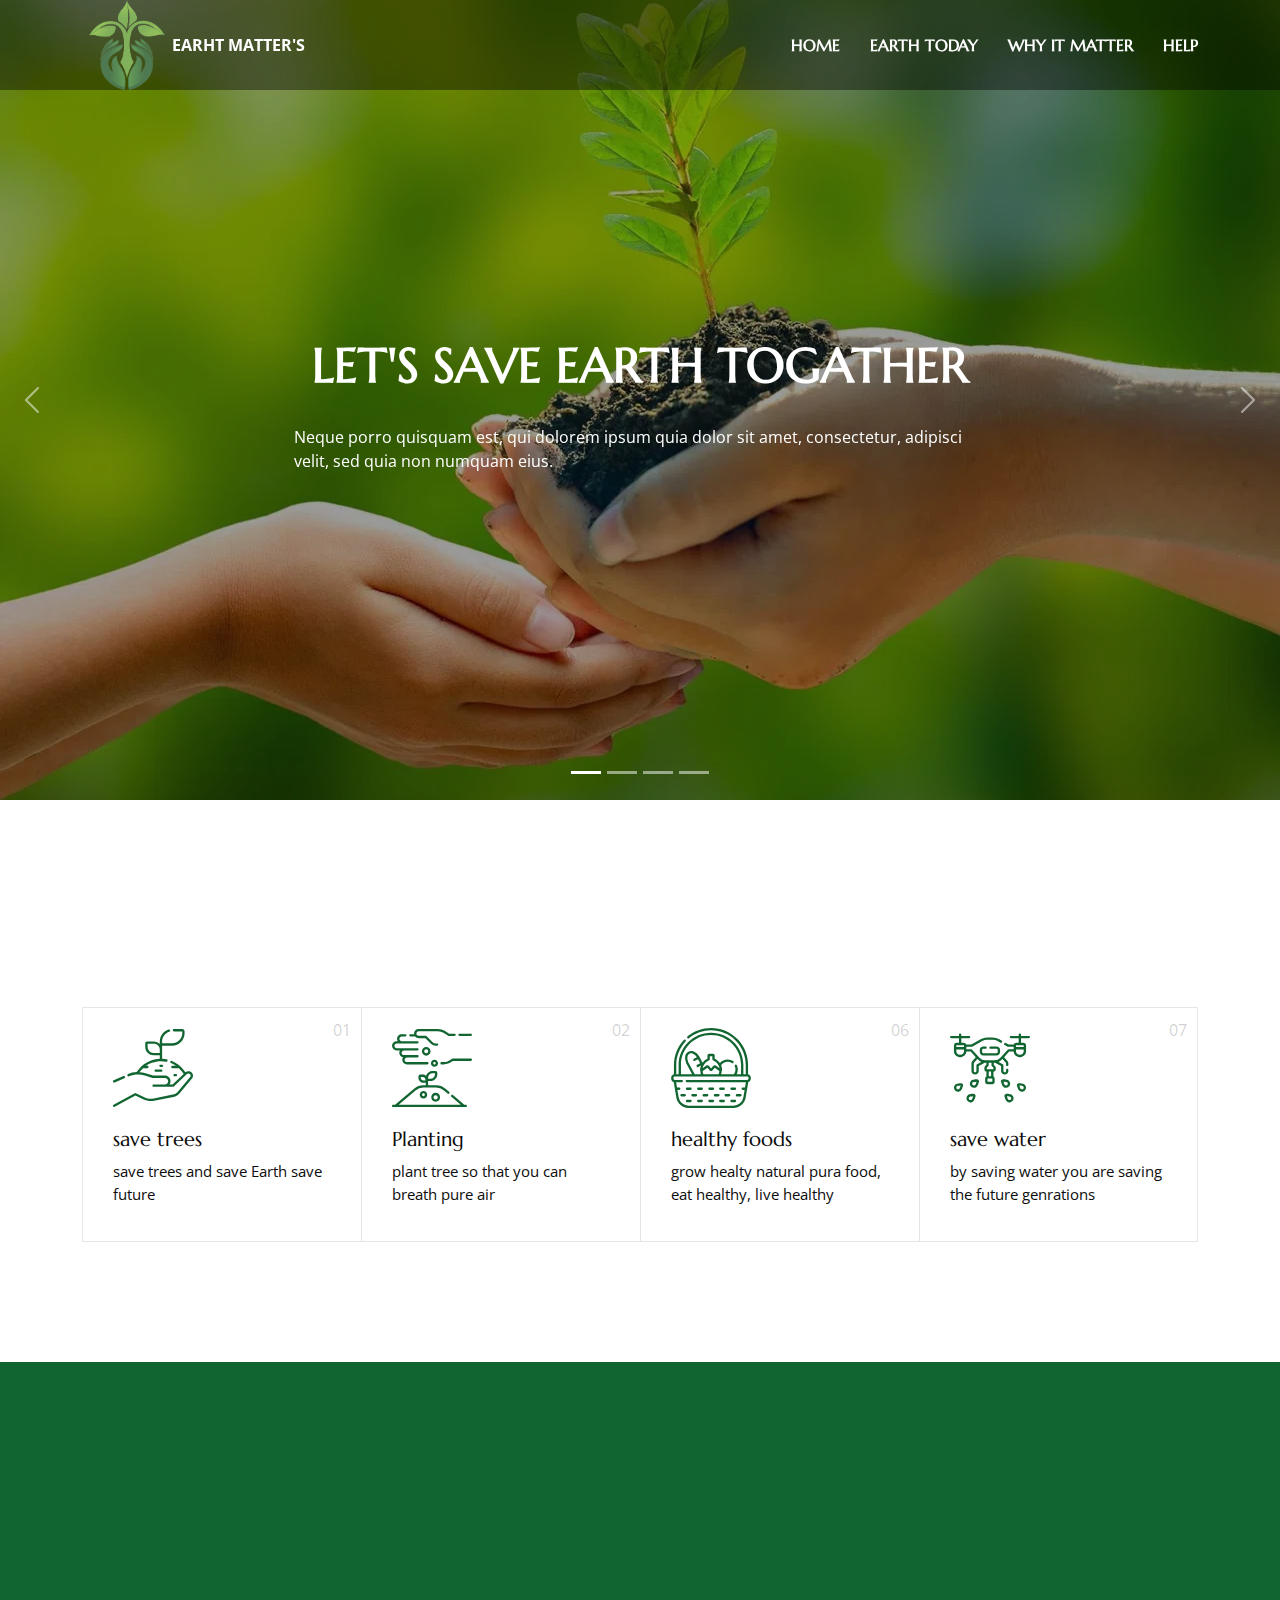
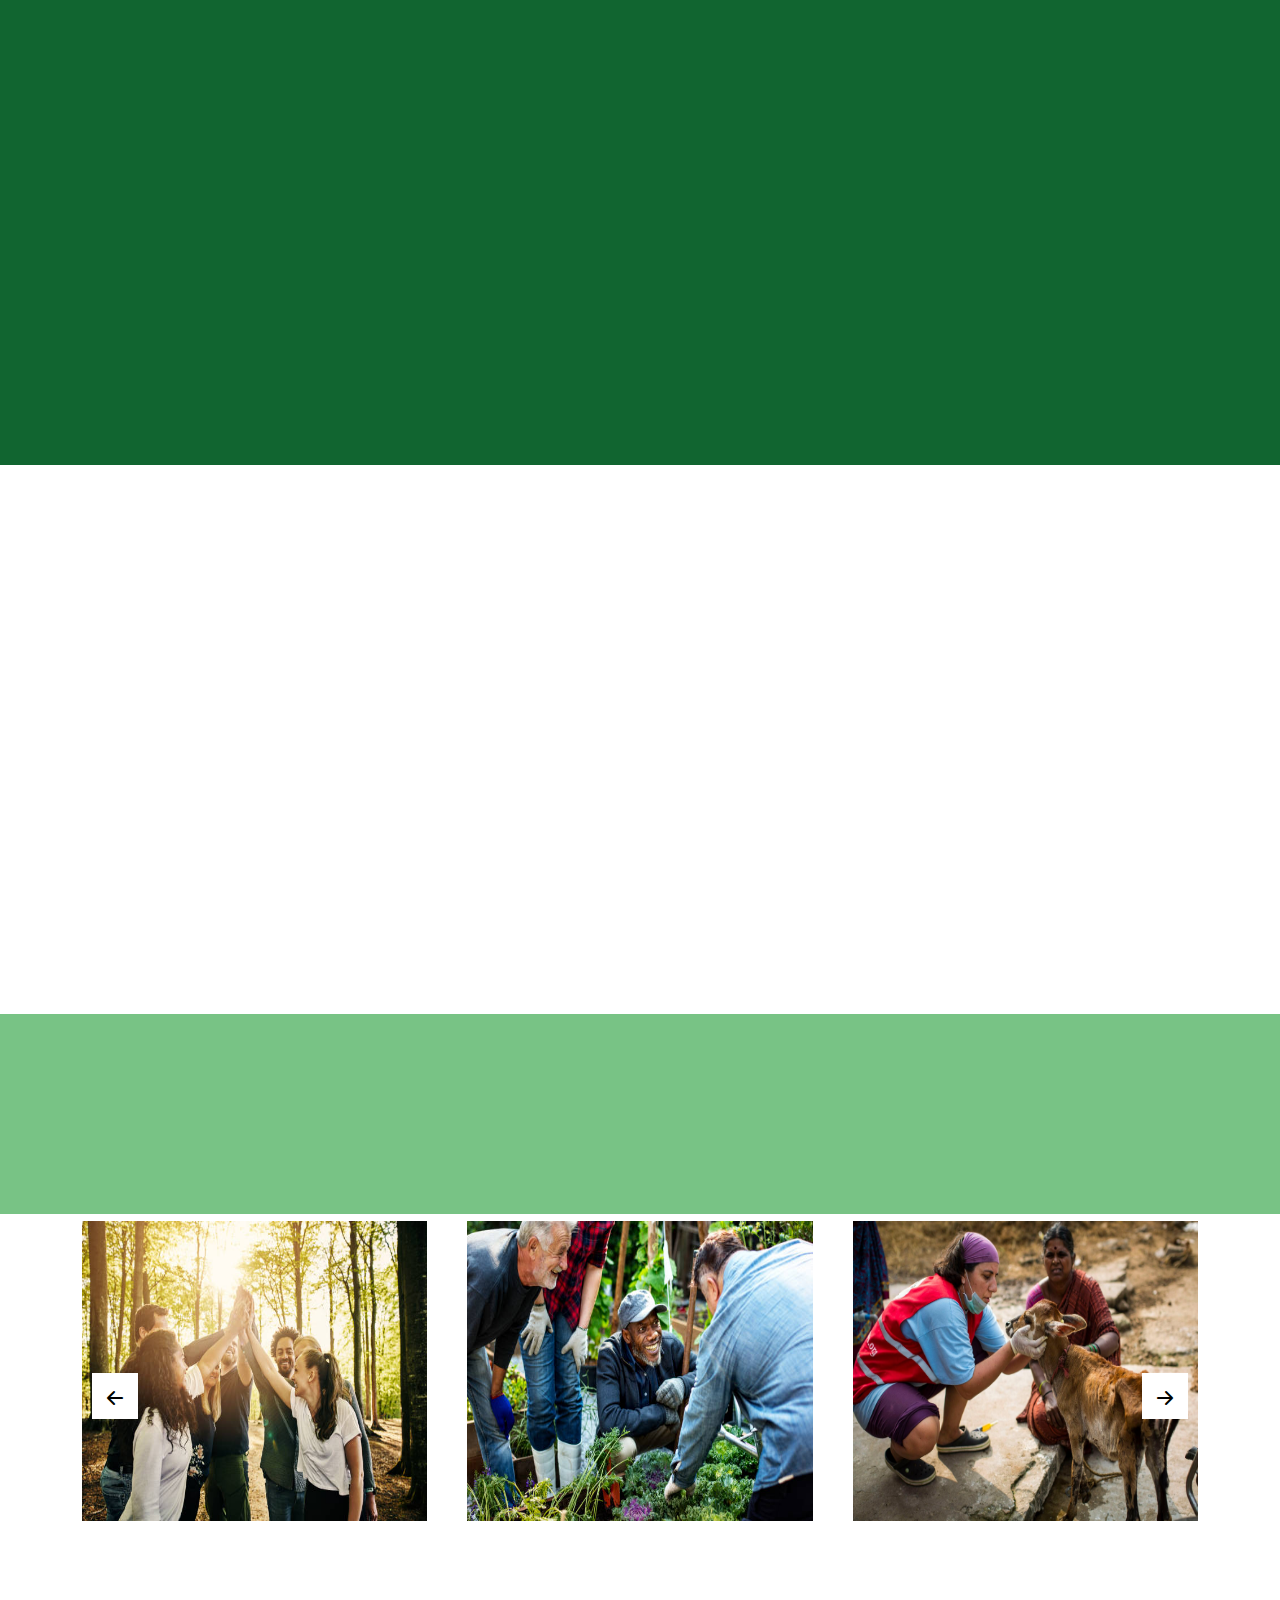
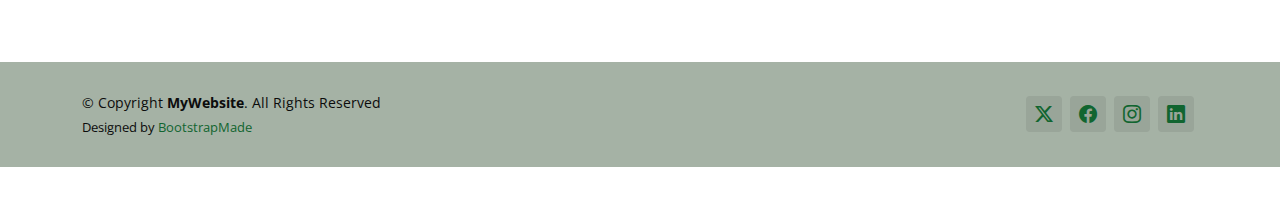
==== index.html @ b59b109d "master-project" ====
<!DOCTYPE html>
<html lang="en">

<head>
  <meta charset="utf-8">
  <meta content="width=device-width, initial-scale=1.0" name="viewport">
  <title>Index - time to travel</title>
  <meta name="description" content="">
  <meta name="keywords" content="">

  <!-- Favicons -->
  <link href="assets/img/favicon.png" rel="icon">
  <link href="assets/img/apple-touch-icon.png" rel="apple-touch-icon">

  <!-- Fonts -->
  <link href="https://fonts.googleapis.com" rel="preconnect">
  <link href="https://fonts.gstatic.com" rel="preconnect" crossorigin>
  <link href="https://fonts.googleapis.com/css2?family=Open+Sans:ital,wght@0,300;0,400;0,500;0,600;0,700;0,800;1,300;1,400;1,500;1,600;1,700;1,800&family=Marcellus:wght@400&display=swap" rel="stylesheet">

  <!-- Vendor CSS Files -->
  <link href="assets/vendor/bootstrap/css/bootstrap.min.css" rel="stylesheet">
  <link href="assets/vendor/bootstrap-icons/bootstrap-icons.css" rel="stylesheet">
  <link href="assets/vendor/aos/aos.css" rel="stylesheet">
  <link href="assets/vendor/swiper/swiper-bundle.min.css" rel="stylesheet">
  <link href="assets/vendor/glightbox/css/glightbox.min.css" rel="stylesheet">

  <!-- Main CSS File -->
  <link href="assets/css/main.css" rel="stylesheet">

  <!-- =======================================================
  * Template Name: AgriCulture
  * Template URL: https://bootstrapmade.com/agriculture-bootstrap-website-template/
  * Updated: Aug 07 2024 with Bootstrap v5.3.3
  * Author: BootstrapMade.com
  * License: https://bootstrapmade.com/license/
  ======================================================== -->
</head>

<body class="index-page">

  <header id="header" class="header d-flex align-items-center position-absolute">
    <div class="container-fluid container-xl position-relative d-flex align-items-center justify-content-between">
    
   
      <a href="index.html" class="logo d-flex align-items-center">
        <!-- Uncomment the line below if you also wish to use an image logo -->
        <img src="./assets/img/pngegg (3).png" alt="TIME T0 TRAVEL">
        <strong class="text-white "> EARHT MATTER'S</strong>
        <!-- <h1 class="sitename">AgriCulture</h1>  -->
      </a>

      <nav id="navmenu" class="navmenu">
        <ul >
          <li><a href="index.html" class="active"><b>HOME</b></a></li>
          <li><a href="about.html"><b>EARTH TODAY</b></a></li>
          <li><a href="services.html"><b>WHY IT MATTER</b></a></li>
          <li><a href="contact.html"><b>HELP</b></a></li>
        </ul>
        <i class="mobile-nav-toggle d-xl-none bi bi-list"></i>
      </nav>

    </div>
  </header>

  <main class="main">


    <!-- Hero Section -->
    <section id="hero" class="hero section dark-background">

      <div id="hero-carousel" class="carousel slide carousel-fade" data-bs-ride="carousel" data-bs-interval="5000">

        <div class="carousel-item active" style="background-image: url(./assets/img/work.jpg); background-size: cover; background-position: center;">
          <div class="carousel-container">
            <h2>FUTURE IS IN YOUR HANDS</h2>
            <p>Lorem ipsum dolor sit amet, consectetur adipiscing elit, sed do eiusmod tempor incididunt ut labore et dolore magna aliqua.</p>
          </div>
        </div><!-- End Carousel Item -->
        <div class="carousel-item active" style="background-image: url(./assets/img/solar.png); background-size: cover; background-position: center;">
          <div class="carousel-container">
            <h2>HELP US SAVE THIS PLANT </h2>
            <p>Nam libero tempore, cum soluta nobis est eligendi optio cumque nihil impedit quo minus id quod maxime placeat facere possimus.</p>
          </div>
        </div><!-- End Carousel Item -->

        <div class="carousel-item active" style="background-image: url(./assets/img/trr.jpg); background-size: cover; background-position: center;">
          <div class="carousel-container">
            <h2>EARTH GIVES US SO MUCH IT'STIME TO GIVE SOME BACK </h2>
            <p>Beatae vitae dicta sunt explicabo. Nemo enim ipsam voluptatem quia voluptas sit aspernatur aut odit aut fugit.</p>
          </div>
        </div><!-- End Carousel Item -->

        <div class="carousel-item active" style="background-image: url(./assets/img/kid.webp); background-size: cover; background-position: center;">
          <div class="carousel-container">
            <h2>LET'S SAVE EARTH TOGATHER </h2>
            <p>Neque porro quisquam est, qui dolorem ipsum quia dolor sit amet, consectetur, adipisci velit, sed quia non numquam eius.</p>
          </div>
        </div><!-- End Carousel Item -->



        <a class="carousel-control-prev" href="#hero-carousel" role="button" data-bs-slide="prev">
          <span class="carousel-control-prev-icon bi bi-chevron-left" aria-hidden="true"></span>
        </a>

        <a class="carousel-control-next" href="#hero-carousel" role="button" data-bs-slide="next">
          <span class="carousel-control-next-icon bi bi-chevron-right" aria-hidden="true"></span>
        </a>

        <ol class="carousel-indicators"></ol>

      </div>

    </section><!-- /Hero Section -->

    <!-- Services Section -->
    <section id="services" class="services section">

      <!-- Section Title -->
      <div class="container section-title" data-aos="fade-up">
        <h2>Goal's</h2>
        <p>plan' for future </p>
      </div><!-- End Section Title -->
      <div class="content">
        <div class="container">
          <div class="row g-0">
            <div class="col-lg-3 col-md-6">
              <div class="service-item">
                <span class="number">01</span>
                <div class="service-item-icon">
                  <svg xmlns="http://www.w3.org/2000/svg" version="1.1" xmlns:xlink="http://www.w3.org/1999/xlink" width="80" height="80" x="0" y="0" viewBox="0 0 509.435 509.435" style="enable-background: new 0 0 512 512" xml:space="preserve" class="">
                    <g>
                      <path d="M7.506 347.639c.994 0 2.005-.199 2.976-.619l62.037-26.857a7.5 7.5 0 0 0 3.903-9.862 7.5 7.5 0 0 0-9.862-3.903L4.523 333.255a7.501 7.501 0 0 0 2.983 14.384zM500.883 283.197c-10.953-10.952-28.175-11.423-39.689-1.267l-10.034-13.307c-19.783-26.239-46.1-46.623-76.103-58.948a7.5 7.5 0 0 0-5.699 13.875c11.136 4.575 21.708 10.382 31.567 17.249h-22.621c-4.143 0-7.5 3.358-7.5 7.5s3.357 7.5 7.5 7.5h41.188a169.382 169.382 0 0 1 19.691 21.855l11.048 14.652-71.171 67.597h-19.48a35.772 35.772 0 0 0 6.775-20.976c0-19.837-16.139-35.975-35.976-35.975h-75.023l-48.33-15.005a160.871 160.871 0 0 0-37.992-6.934l2.533-3.359a169.852 169.852 0 0 1 19.67-21.855h27.398c4.143 0 7.5-3.358 7.5-7.5s-3.357-7.5-7.5-7.5h-8.848a165.125 165.125 0 0 1 38.01-19.73c28.992-10.532 60.376-12.89 90.754-6.821a7.498 7.498 0 0 0 8.824-5.885 7.5 7.5 0 0 0-5.885-8.824 184.517 184.517 0 0 0-28.616-3.4v-83.727h64.189c43.49 0 78.872-35.382 78.872-78.872V22.488c0-8.712-7.088-15.801-15.801-15.801h-51.729c-4.143 0-7.5 3.358-7.5 7.5s3.357 7.5 7.5 7.5h51.729c.441 0 .801.359.801.801v11.051c0 35.219-28.653 63.872-63.872 63.872h-64.189V85.559c0-28.082 18.793-53.262 45.701-61.234a7.5 7.5 0 1 0-4.261-14.382c-15.972 4.732-30.338 14.681-40.451 28.015-10.46 13.79-15.988 30.25-15.988 47.601v16.416c-9.59-9.839-22.97-15.965-37.762-15.965h-43.432c-6.193 0-11.232 5.039-11.232 11.232v23.629c0 29.093 23.669 52.762 52.763 52.762h39.663v22.475a183.375 183.375 0 0 0-55.199 10.86c-32.974 11.978-61.705 33.297-83.085 61.653l-9.313 12.351a161.07 161.07 0 0 0-54.289 12.692 7.5 7.5 0 0 0-3.949 9.844 7.498 7.498 0 0 0 9.844 3.949c31.858-13.616 67.62-15.458 100.696-5.188l49.416 15.343c.72.224 1.47.337 2.224.337h76.161c11.566 0 20.976 9.409 20.976 20.975s-9.409 20.976-20.976 20.976h-71.803c-4.143 0-7.5 3.358-7.5 7.5s3.357 7.5 7.5 7.5h123.477a7.5 7.5 0 0 0 5.165-2.062l83.48-79.289c5.56-5.279 14.158-5.167 19.577.252a13.957 13.957 0 0 1 .853 18.9l-80.942 97.046a37.161 37.161 0 0 1-21.112 12.581L259.57 448.474c-20.377 4.113-41.89 1.365-60.575-7.739l-53.332-25.982a7.507 7.507 0 0 0-6.884.162L3.903 488.665a7.5 7.5 0 0 0 7.197 13.161l131.475-71.888 49.849 24.285c21.631 10.538 46.53 13.72 70.114 8.957l129.506-26.146a52.209 52.209 0 0 0 29.663-17.677l80.942-97.046c9.682-11.61 8.923-28.426-1.766-39.114zM258.212 158.634c-20.822 0-37.763-16.94-37.763-37.762V101.01h39.664c20.822 0 37.762 16.94 37.762 37.762v19.861h-39.663z" fill="currentColor" opacity="1" data-original="currentColor"></path>
                      <path d="M319.171 240.778a7.5 7.5 0 0 0-7.5-7.5h-9.43c-4.143 0-7.5 3.358-7.5 7.5s3.357 7.5 7.5 7.5h9.43a7.5 7.5 0 0 0 7.5-7.5zM272.068 264.08c-4.143 0-7.5 3.358-7.5 7.5s3.357 7.5 7.5 7.5h34.888c4.143 0 7.5-3.358 7.5-7.5s-3.357-7.5-7.5-7.5zM400.305 307.996c4.143 0 7.5-3.358 7.5-7.5s-3.357-7.5-7.5-7.5h-8.172c-4.143 0-7.5 3.358-7.5 7.5s3.357 7.5 7.5 7.5z" fill="currentColor" opacity="1" data-original="currentColor"></path>
                    </g>
                  </svg>
                </div>
                <div class="service-item-content">
                  <h3 class="service-heading">save trees</h3>
                  <p>
                
                    save trees and save Earth
                    save  future 
                  </p>
                </div>
              </div>
            </div>
            <div class="col-lg-3 col-md-6">
              <div class="service-item">
                <span class="number">02</span>
                <div class="service-item-icon">
                  <svg xmlns="http://www.w3.org/2000/svg" version="1.1" xmlns:xlink="http://www.w3.org/1999/xlink" width="80" height="80" x="0" y="0" viewBox="0 0 514.314 514.314" style="enable-background: new 0 0 512 512" xml:space="preserve" class="">
                    <g>
                      <path d="M434.176 51.297h72.639c4.143 0 7.5-3.358 7.5-7.5s-3.357-7.5-7.5-7.5h-72.639c-4.143 0-7.5 3.358-7.5 7.5s3.357 7.5 7.5 7.5zM117.994 54.791h30.852c5.47 6.605 13.729 10.82 22.955 10.82h42.865l35.886 35.886c8.246 8.246 19.209 12.787 30.869 12.787h8.32c4.143 0 7.5-3.358 7.5-7.5s-3.357-7.5-7.5-7.5h-8.32c-7.654 0-14.85-2.981-20.262-8.393l-38.083-38.083a7.5 7.5 0 0 0-5.304-2.197H171.8c-8.159 0-14.797-6.638-14.797-14.797s6.638-14.797 14.797-14.797h123.757a66.756 66.756 0 0 1 35.416 10.157l30.374 18.983a7.497 7.497 0 0 0 3.975 1.14h36.891c4.143 0 7.5-3.358 7.5-7.5s-3.357-7.5-7.5-7.5h-34.739l-28.551-17.843a81.742 81.742 0 0 0-43.365-12.437H171.801c-16.43 0-29.797 13.367-29.797 29.798 0 1.349.099 2.675.273 3.977h-24.283a7.5 7.5 0 1 0 0 14.999zM30.38 144.476h20.344a29.724 29.724 0 0 0-4.003 14.921c0 14.399 10.225 26.453 23.795 29.288a29.746 29.746 0 0 0-4.371 15.555c0 16.499 13.423 29.921 29.921 29.921h131.637a7.5 7.5 0 0 0 7.498-7.688 7.5 7.5 0 0 0-8.307-7.311H96.065c-8.228 0-14.921-6.694-14.921-14.921s6.693-14.921 14.921-14.921H163.9c4.143 0 7.5-3.358 7.5-7.5s-3.357-7.5-7.5-7.5H76.643c-8.228 0-14.922-6.694-14.922-14.921s6.694-14.921 14.922-14.921H163.9c4.143 0 7.5-3.358 7.5-7.5s-3.357-7.5-7.5-7.5H30.38c-8.228 0-14.921-6.694-14.921-14.921s6.693-14.921 14.921-14.921H163.9c4.143 0 7.5-3.358 7.5-7.5s-3.357-7.5-7.5-7.5H62.547c-8.228 0-14.921-6.694-14.921-14.921s6.693-14.921 14.921-14.921h23.485c4.143 0 7.5-3.358 7.5-7.5s-3.357-7.5-7.5-7.5H62.547c-16.498 0-29.921 13.423-29.921 29.921a29.719 29.719 0 0 0 4.003 14.921H30.38C13.882 84.636.459 98.059.459 114.557s13.423 29.919 29.921 29.919zM506.814 196.74H389.248a7.497 7.497 0 0 0-4.629 1.599l-5.613 4.403c-13.495 10.588-30.375 16.42-47.529 16.42h-12.272a7.5 7.5 0 0 0-8.309 7.5 7.5 7.5 0 0 0 7.5 7.5h13.081c20.496 0 40.664-6.967 56.788-19.618l3.574-2.804h114.976a7.5 7.5 0 1 0-.001-15z" fill="currentColor" opacity="1" data-original="currentColor" class=""></path>
                      <path d="M192.215 150.164c0 15.372 12.506 27.878 27.878 27.878s27.879-12.506 27.879-27.878-12.507-27.878-27.879-27.878-27.878 12.506-27.878 27.878zm40.757 0c0 7.101-5.777 12.878-12.879 12.878-7.101 0-12.878-5.777-12.878-12.878s5.777-12.878 12.878-12.878c7.101-.001 12.879 5.777 12.879 12.878zM273.049 203.771c-12.599 0-22.848 10.25-22.848 22.848s10.249 22.847 22.848 22.847 22.848-10.249 22.848-22.847-10.25-22.848-22.848-22.848zm0 30.695c-4.327 0-7.848-3.52-7.848-7.847s3.521-7.848 7.848-7.848 7.848 3.521 7.848 7.848-3.521 7.847-7.848 7.847zM474.178 493.298h-9.202l-73.199-62.323c-3.155-2.686-7.888-2.305-10.573.849s-2.305 7.887.849 10.572l59.785 50.902H43.105l108.164-92.092a77.855 77.855 0 0 1 50.423-18.558h81.558a77.851 77.851 0 0 1 50.423 18.558l24.029 20.458a7.498 7.498 0 0 0 10.573-.849 7.5 7.5 0 0 0-.849-10.572l-24.029-20.458a92.867 92.867 0 0 0-60.147-22.137h-51.158v-26.806h15.44c24.205 0 43.896-19.692 43.896-43.897v-8.808c0-6.785-5.52-12.305-12.305-12.305h-18.135c-19.99 0-36.891 13.437-42.174 31.749-5.716-4.945-13.156-7.947-21.29-7.947h-15.061c-6.942 0-12.591 5.648-12.591 12.592v7.399c0 17.97 14.619 32.589 32.589 32.589h14.629v15.433h-15.399a92.867 92.867 0 0 0-60.147 22.137L19.967 493.298H7.5c-4.143 0-7.5 3.358-7.5 7.5s3.357 7.5 7.5 7.5h466.678a7.5 7.5 0 0 0 0-15zM232.092 319.73c0-15.934 12.963-28.897 28.897-28.897h15.439v6.112c0 15.934-12.963 28.897-28.896 28.897h-15.44zm-16.978 17.485h-12.651c-9.698 0-17.589-7.89-17.589-17.589v-4.991h12.651c9.698 0 17.589 7.89 17.589 17.589z" fill="currentColor" opacity="1" data-original="currentColor" class=""></path>
                      <path d="M178.358 429.065c0 13.218 10.754 23.972 23.972 23.972s23.972-10.753 23.972-23.972-10.754-23.972-23.972-23.972-23.972 10.753-23.972 23.972zm32.944 0c0 4.947-4.024 8.972-8.972 8.972s-8.972-4.025-8.972-8.972 4.024-8.972 8.972-8.972 8.972 4.024 8.972 8.972zM252.23 445.536c0 15.706 12.777 28.484 28.483 28.484s28.484-12.778 28.484-28.484-12.778-28.484-28.484-28.484-28.483 12.778-28.483 28.484zm41.968 0c0 7.435-6.049 13.484-13.484 13.484s-13.483-6.049-13.483-13.484 6.049-13.484 13.483-13.484c7.435 0 13.484 6.049 13.484 13.484z" fill="currentColor" opacity="1" data-original="currentColor" class=""></path>
                    </g>
                  </svg>
                </div>
                <div class="service-item-content">
                  <h3 class="service-heading">Planting</h3>
                  <p>
                    plant tree so that you  can breath pure air 
                  
                  </p>
                </div>
              </div>
            </div>
            
            

       
            <div class="col-lg-3 col-md-6">
              <div class="service-item">
                <span class="number">06</span>
                <div class="service-item-icon">
                  <svg xmlns="http://www.w3.org/2000/svg" version="1.1" xmlns:xlink="http://www.w3.org/1999/xlink" width="80" height="80" x="0" y="0" viewBox="0 0 511.67 511.67" style="enable-background: new 0 0 512 512" xml:space="preserve" class="">
                    <g>
                      <path d="M492.96 296.401v-59.276c0-63.338-24.665-122.886-69.452-167.673C378.721 24.666 319.174 0 255.835 0c-54.517 0-107.757 18.967-149.914 53.407a7.5 7.5 0 1 0 9.491 11.616C154.896 32.765 204.767 15 255.835 15c59.332 0 115.112 23.105 157.066 65.059 41.953 41.954 65.059 97.734 65.059 157.066v58.7h-15v-58.7C462.96 122.916 370.044 30 255.835 30S48.71 122.916 48.71 237.125v58.7h-15v-58.7c0-56.142 21.01-109.737 59.158-150.913a7.502 7.502 0 0 0-11.004-10.195C41.139 119.975 18.71 177.19 18.71 237.125v59.276c-10.029 2.3-17.535 11.291-17.535 22.008v5.81c0 10.194 6.791 18.828 16.085 21.627l16.782 99.17c6.535 38.622 39.71 66.654 78.882 66.654h285.822c39.172 0 72.347-28.032 78.882-66.654l16.782-99.17c9.294-2.798 16.085-11.432 16.085-21.627v-5.81c0-10.717-7.506-19.708-17.535-22.008zM63.71 237.125C63.71 131.187 149.896 45 255.835 45S447.96 131.187 447.96 237.125v58.7h-27.888a64.77 64.77 0 0 0 7.259-29.747c0-9.561-2.046-18.787-6.081-27.423a7.5 7.5 0 0 0-13.59 6.35c3.1 6.633 4.671 13.723 4.671 21.073a49.851 49.851 0 0 1-9.875 29.747h-82.073a68.421 68.421 0 0 0 3.912-22.766l-.003-.369a10.737 10.737 0 0 0 2.441-7.707l-.074-.952a81.022 81.022 0 0 0-6.053-25.058c9.161-14.126 24.883-22.763 41.856-22.763a49.676 49.676 0 0 1 26.83 7.844 7.5 7.5 0 0 0 8.086-12.634 64.65 64.65 0 0 0-34.916-10.21c-19.407 0-37.547 8.686-49.744 23.261a81.08 81.08 0 0 0-25.89-24.171l-7.325-4.298v-19.86c0-6.111-4.972-11.083-11.083-11.083h-24.17c-6.111 0-11.083 4.972-11.083 11.083v19.86l-7.325 4.298a81.067 81.067 0 0 0-24.083 21.633l-21.606-40.574a68.923 68.923 0 0 0-37.588-32.526 39.21 39.21 0 0 0-31.641 2.285 39.215 39.215 0 0 0-19.556 24.977 68.922 68.922 0 0 0 6.006 49.343l37.481 70.388H63.71zm88.14 58.7-41.235-77.438a53.95 53.95 0 0 1-4.701-38.625c1.687-6.691 5.971-12.162 12.061-15.405 6.091-3.244 13.022-3.745 19.516-1.409a53.936 53.936 0 0 1 28.384 23.614L146.29 196.99a7.5 7.5 0 0 0 7.051 13.241l19.627-10.451 13.619 25.575-19.627 10.451a7.5 7.5 0 0 0 7.051 13.241l17.809-9.483a81.015 81.015 0 0 0-5.807 24.466l-.074.961a10.774 10.774 0 0 0 1.468 6.319c-.018.6-.03 1.185-.03 1.752a68.427 68.427 0 0 0 3.914 22.766H151.85zm116.357-89.059 11.029 6.472a66.163 66.163 0 0 1 31.323 43.794l-23.74-16.479a13.027 13.027 0 0 0-17.511 2.36l-12.974 15.524-12.974-15.525c-2.59-3.099-6.283-4.719-10.029-4.719-2.584 0-5.193.771-7.481 2.359l-23.74 16.478a66.163 66.163 0 0 1 31.323-43.794l11.029-6.472a7.5 7.5 0 0 0 3.704-6.469v-20.238h16.336v20.238a7.504 7.504 0 0 0 3.705 6.471zm-60.729 89.059a53.472 53.472 0 0 1-5.062-20.774c.171-.105.342-.21.509-.326l30.046-20.854 15.047 18.007c2.065 2.471 5.097 3.888 8.317 3.888s6.252-1.417 8.317-3.888v-.001l15.047-18.006 29.574 20.527a53.458 53.458 0 0 1-5.081 21.428h-96.714zm288.017 28.394c0 4.182-3.402 7.584-7.584 7.584H101.084c-4.143 0-7.5 3.358-7.5 7.5s3.357 7.5 7.5 7.5h377.952l-5.751 33.987h-14.299c-4.143 0-7.5 3.358-7.5 7.5s3.357 7.5 7.5 7.5h11.76l-7.907 46.723a64.83 64.83 0 0 1-64.093 54.157H112.924a64.83 64.83 0 0 1-64.093-54.157l-7.907-46.723h11.76c4.143 0 7.5-3.358 7.5-7.5s-3.357-7.5-7.5-7.5H38.386l-5.751-33.987h36.487c4.143 0 7.5-3.358 7.5-7.5s-3.357-7.5-7.5-7.5H23.759c-4.182 0-7.584-3.402-7.584-7.584v-5.81c0-4.182 3.402-7.584 7.584-7.584h464.152c4.182 0 7.584 3.402 7.584 7.584z" fill="currentColor" opacity="1" data-original="currentColor"></path>
                      <path d="M246.338 395.79h21.993c4.143 0 7.5-3.358 7.5-7.5s-3.357-7.5-7.5-7.5h-21.993c-4.143 0-7.5 3.358-7.5 7.5s3.357 7.5 7.5 7.5zM174.455 395.79h21.994c4.143 0 7.5-3.358 7.5-7.5s-3.357-7.5-7.5-7.5h-21.994c-4.143 0-7.5 3.358-7.5 7.5s3.357 7.5 7.5 7.5zM102.573 395.79h21.994c4.143 0 7.5-3.358 7.5-7.5s-3.357-7.5-7.5-7.5h-21.994a7.5 7.5 0 0 0 0 15zM315.221 395.79h21.994c4.143 0 7.5-3.358 7.5-7.5s-3.357-7.5-7.5-7.5h-21.994c-4.143 0-7.5 3.358-7.5 7.5s3.357 7.5 7.5 7.5zM387.103 395.79h21.994c4.143 0 7.5-3.358 7.5-7.5s-3.357-7.5-7.5-7.5h-21.994c-4.143 0-7.5 3.358-7.5 7.5s3.357 7.5 7.5 7.5zM246.338 474.186h21.993c4.143 0 7.5-3.358 7.5-7.5s-3.357-7.5-7.5-7.5h-21.993c-4.143 0-7.5 3.358-7.5 7.5s3.357 7.5 7.5 7.5zM174.455 474.186h21.994c4.143 0 7.5-3.358 7.5-7.5s-3.357-7.5-7.5-7.5h-21.994c-4.143 0-7.5 3.358-7.5 7.5s3.357 7.5 7.5 7.5zM102.573 474.186h21.994c4.143 0 7.5-3.358 7.5-7.5s-3.357-7.5-7.5-7.5h-21.994a7.5 7.5 0 0 0 0 15zM337.215 459.186h-21.994c-4.143 0-7.5 3.358-7.5 7.5s3.357 7.5 7.5 7.5h21.994a7.5 7.5 0 0 0 0-15zM387.103 474.186h21.994c4.143 0 7.5-3.358 7.5-7.5s-3.357-7.5-7.5-7.5h-21.994c-4.143 0-7.5 3.358-7.5 7.5s3.357 7.5 7.5 7.5zM273.606 430.229a7.5 7.5 0 0 0 7.5 7.5H303.1c4.143 0 7.5-3.358 7.5-7.5s-3.357-7.5-7.5-7.5h-21.994a7.5 7.5 0 0 0-7.5 7.5zM201.725 430.229a7.5 7.5 0 0 0 7.5 7.5h21.994c4.143 0 7.5-3.358 7.5-7.5s-3.357-7.5-7.5-7.5h-21.994a7.5 7.5 0 0 0-7.5 7.5zM129.843 430.229a7.5 7.5 0 0 0 7.5 7.5h21.993c4.143 0 7.5-3.358 7.5-7.5s-3.357-7.5-7.5-7.5h-21.993a7.5 7.5 0 0 0-7.5 7.5zM87.454 422.729H67.46c-4.143 0-7.5 3.358-7.5 7.5s3.357 7.5 7.5 7.5h19.994c4.143 0 7.5-3.358 7.5-7.5s-3.357-7.5-7.5-7.5zM342.49 430.229a7.5 7.5 0 0 0 7.5 7.5h21.993c4.143 0 7.5-3.358 7.5-7.5s-3.357-7.5-7.5-7.5H349.99a7.5 7.5 0 0 0-7.5 7.5zM414.372 430.229a7.5 7.5 0 0 0 7.5 7.5h21.994c4.143 0 7.5-3.358 7.5-7.5s-3.357-7.5-7.5-7.5h-21.994a7.5 7.5 0 0 0-7.5 7.5z" fill="currentColor" opacity="1" data-original="currentColor"></path>
                    </g>
                  </svg>
                </div>
                <div class="service-item-content">
                  <h3 class="service-heading">healthy foods</h3>
                  <p>
                    grow healty natural pura food, 
                    eat healthy, live healthy 
                  </p>
                </div>
              </div>
            </div>
            <div class="col-lg-3 col-md-6">
              <div class="service-item">
                <span class="number">07</span>
                <div class="service-item-icon">
                  <svg xmlns="http://www.w3.org/2000/svg" version="1.1" xmlns:xlink="http://www.w3.org/1999/xlink" width="80" height="80" x="0" y="0" viewBox="0 0 512.805 512.805" style="enable-background: new 0 0 512 512" xml:space="preserve" class="">
                    <g>
                      <path d="M505.305 50.503h-50.094v-7.141c0-4.143-3.357-7.5-7.5-7.5s-7.5 3.357-7.5 7.5v7.141h-50.094c-4.143 0-7.5 3.357-7.5 7.5s3.357 7.5 7.5 7.5h50.094v29.428h-15.309c-7.223 0-13.385 4.557-15.809 10.939h-33.847l-16.98-9.451a7.5 7.5 0 0 0-7.295 13.107l18.682 10.397a7.507 7.507 0 0 0 3.647.946h34.681v15.505h-32.393a7.495 7.495 0 0 0-5.565 2.473l-47.127 52.176a49.438 49.438 0 0 1-36.627 16.273h-60.732a49.442 49.442 0 0 1-36.627-16.273l-47.127-52.176a7.5 7.5 0 0 0-5.565-2.473h-31.393V120.87h33.681a7.507 7.507 0 0 0 3.647-.946l64.468-35.883a64.829 64.829 0 0 1 31.454-8.163h35.656a64.819 64.819 0 0 1 31.454 8.164l17.778 9.896a7.5 7.5 0 0 0 7.295-13.107l-17.778-9.895a79.844 79.844 0 0 0-38.749-10.058h-35.656a79.854 79.854 0 0 0-38.749 10.057l-62.767 34.936h-32.847c-2.424-6.383-8.587-10.939-15.809-10.939H72.594V65.503h50.094c4.143 0 7.5-3.357 7.5-7.5s-3.357-7.5-7.5-7.5H72.594v-7.141c0-4.143-3.357-7.5-7.5-7.5s-7.5 3.357-7.5 7.5v7.141H7.5c-4.143 0-7.5 3.357-7.5 7.5s3.357 7.5 7.5 7.5h50.094v29.428H42.285c-9.331 0-16.922 7.591-16.922 16.922v37.917c0 20.438 16.628 37.066 37.066 37.066h5.329c19.899 0 36.18-15.765 37.025-35.461h28.101l31.968 35.393-22.399 27.123a21.63 21.63 0 0 0-4.939 13.742v47.817c0 12.898 10.494 23.393 23.394 23.393 12.898 0 23.393-10.494 23.393-23.393v-32.069l38.482-21.157c.917.04 1.834.073 2.755.073h7.432v13.542l-8.567 8.567a13.242 13.242 0 0 0-3.903 9.424v12.244c0 7.191 5.729 13.055 12.86 13.304v31.344c-4.637 2.472-7.804 7.354-7.804 12.965v21.867c0 8.097 6.588 14.685 14.686 14.685h31.326c8.098 0 14.686-6.588 14.686-14.685v-21.867c0-5.611-3.167-10.493-7.804-12.965v-31.32h1.533c7.349 0 13.327-5.979 13.327-13.327V253.83c0-3.56-1.387-6.906-3.903-9.423l-8.567-8.568v-13.542h5.432c.921 0 1.838-.034 2.755-.073l38.482 21.157v32.069c0 12.898 10.494 23.393 23.394 23.393 12.898 0 23.393-10.494 23.393-23.393v-6.886c0-4.143-3.357-7.5-7.5-7.5s-7.5 3.357-7.5 7.5v6.886c0 4.628-3.765 8.393-8.393 8.393s-8.394-3.765-8.394-8.393v-36.505a7.5 7.5 0 0 0-3.887-6.572l-27.481-15.109c8.638-3.622 16.49-9.101 22.889-16.186l2.763-3.06 20.994 25.422a6.596 6.596 0 0 1 1.507 4.191v8.97c0 4.143 3.357 7.5 7.5 7.5s7.5-3.357 7.5-7.5v-8.97c0-5.004-1.755-9.885-4.94-13.742l-22.398-27.122 31.968-35.393h29.101c.844 19.696 17.125 35.461 37.025 35.461h5.329c20.438 0 37.066-16.628 37.066-37.066v-37.917c0-9.331-7.591-16.922-16.922-16.922h-15.309V65.503h50.094c4.143 0 7.5-3.357 7.5-7.5s-3.361-7.5-7.503-7.5zm-463.02 59.428h45.617c1.06 0 1.922.862 1.922 1.922v10.341H40.363v-10.341c0-1.06.863-1.922 1.922-1.922zm25.474 61.905H62.43c-12.167 0-22.066-9.899-22.066-22.066v-12.576h49.461v12.576c-.001 12.167-9.899 22.066-22.066 22.066zm105.428 60.537a7.501 7.501 0 0 0-3.887 6.572v36.505c0 4.628-3.766 8.393-8.394 8.393s-8.393-3.765-8.393-8.393v-47.817c0-1.526.535-3.016 1.507-4.192l20.994-25.422 2.763 3.06c6.4 7.085 14.251 12.563 22.889 16.186zm98.064 112.865h-30.697v-21.237h30.697zm-7.804-36.237h-15.09v-29.6h15.09zm4.586-64.753 10.274 10.275v9.878h-42.811v-9.878l10.274-10.275a7.498 7.498 0 0 0 2.196-5.303v-16.648h17.869v16.648a7.509 7.509 0 0 0 2.198 5.303zm182.342-72.412h-5.329c-12.167 0-22.065-9.899-22.065-22.066v-12.576h49.461v12.576c-.001 12.167-9.9 22.066-22.067 22.066zm22.066-59.983v10.341H422.98v-10.341c0-1.06.862-1.922 1.922-1.922h45.617c1.06 0 1.922.862 1.922 1.922zM362.367 383.195c6.981-.812 13.229-4.296 17.591-9.808s6.317-12.393 5.504-19.374c-.812-6.982-4.296-13.229-9.808-17.592-2.043-1.617-8.26-6.537-34.74-7.778a13.377 13.377 0 0 0-11.103 5.056 13.396 13.396 0 0 0-2.37 11.969c7.289 25.484 13.507 30.406 15.551 32.023 4.694 3.716 10.382 5.685 16.279 5.685 1.027 0 2.061-.06 3.096-.181zm-19.86-39.447c15.467.902 22.253 3.181 23.839 4.436a11.245 11.245 0 0 1 4.218 7.564c.349 3.002-.491 5.961-2.367 8.331s-4.562 3.868-7.564 4.218c-3 .352-5.961-.491-8.331-2.367-1.587-1.256-5.364-7.336-9.795-22.182zM397.513 429.988c-2.044-1.617-8.263-6.54-34.74-7.778a13.416 13.416 0 0 0-11.103 5.057 13.392 13.392 0 0 0-2.37 11.967c7.289 25.486 13.507 30.407 15.551 32.024 4.695 3.716 10.382 5.685 16.279 5.685 1.026 0 2.06-.061 3.095-.181 6.982-.812 13.23-4.296 17.592-9.808s6.317-12.393 5.504-19.375c-.813-6.981-4.297-13.229-9.808-17.591zm-7.458 27.658a11.243 11.243 0 0 1-7.564 4.217 11.251 11.251 0 0 1-8.331-2.366c-1.586-1.256-5.363-7.337-9.793-22.182 15.464.9 22.251 3.18 23.838 4.436a11.245 11.245 0 0 1 4.218 7.564 11.25 11.25 0 0 1-2.368 8.331zM477.456 361.45c-2.044-1.617-8.263-6.54-34.74-7.778a13.403 13.403 0 0 0-11.103 5.057 13.392 13.392 0 0 0-2.37 11.967c7.289 25.486 13.507 30.407 15.551 32.024 4.695 3.716 10.382 5.685 16.279 5.685 1.026 0 2.06-.061 3.095-.181 6.982-.812 13.23-4.296 17.592-9.808s6.317-12.393 5.504-19.375c-.813-6.981-4.296-13.229-9.808-17.591zm-7.458 27.657c-1.876 2.37-4.562 3.867-7.564 4.217s-5.961-.492-8.331-2.366c-1.586-1.256-5.363-7.337-9.793-22.182 15.464.9 22.251 3.18 23.838 4.436a11.245 11.245 0 0 1 4.218 7.564 11.248 11.248 0 0 1-2.368 8.331zM171.891 328.644c-26.48 1.241-32.697 6.161-34.74 7.778-5.512 4.362-8.995 10.609-9.808 17.592-.813 6.981 1.142 13.862 5.504 19.374 4.361 5.512 10.609 8.995 17.591 9.808 1.036.121 2.068.181 3.096.181 5.897 0 11.585-1.969 16.279-5.685 2.044-1.617 8.262-6.539 15.551-32.023a13.396 13.396 0 0 0-2.37-11.969 13.39 13.39 0 0 0-11.103-5.056zm-11.387 37.286a11.231 11.231 0 0 1-8.331 2.367c-3.002-.35-5.688-1.848-7.564-4.218s-2.716-5.329-2.367-8.331a11.245 11.245 0 0 1 4.218-7.564c1.586-1.255 8.372-3.533 23.839-4.436-4.432 14.846-8.209 20.926-9.795 22.182zM150.032 422.21c-26.478 1.238-32.696 6.161-34.74 7.778-5.512 4.361-8.995 10.609-9.808 17.591s1.142 13.863 5.504 19.375c4.361 5.512 10.609 8.995 17.592 9.808 1.035.121 2.067.181 3.095.181 5.896-.001 11.585-1.97 16.279-5.685 2.044-1.617 8.262-6.538 15.551-32.024a13.392 13.392 0 0 0-2.37-11.967 13.385 13.385 0 0 0-11.103-5.057zm-11.386 37.286a11.253 11.253 0 0 1-8.331 2.366c-3.003-.35-5.688-1.847-7.564-4.217s-2.716-5.329-2.367-8.331a11.245 11.245 0 0 1 4.218-7.564c1.587-1.256 8.374-3.535 23.838-4.436-4.431 14.845-8.209 20.926-9.794 22.182zM70.089 353.672c-26.478 1.238-32.696 6.161-34.74 7.778-5.512 4.361-8.995 10.609-9.808 17.591s1.142 13.863 5.504 19.375c4.361 5.512 10.609 8.995 17.592 9.808 1.035.121 2.067.181 3.095.181 5.896-.001 11.585-1.97 16.279-5.685 2.044-1.617 8.262-6.538 15.551-32.024a13.392 13.392 0 0 0-2.37-11.967 13.374 13.374 0 0 0-11.103-5.057zm-11.387 37.286a11.243 11.243 0 0 1-8.331 2.366c-3.003-.35-5.688-1.847-7.564-4.217s-2.716-5.329-2.367-8.331a11.245 11.245 0 0 1 4.218-7.564c1.587-1.256 8.374-3.535 23.838-4.436-4.431 14.845-8.208 20.926-9.794 22.182z" fill="currentColor" opacity="1" data-original="currentColor"></path>
                      <path d="M213.116 133.756h14.881c4.143 0 7.5-3.357 7.5-7.5s-3.357-7.5-7.5-7.5h-14.881c-12.212 0-22.147 9.936-22.147 22.147v13.102c0 12.212 9.936 22.146 22.147 22.146h85.572c12.212 0 22.147-9.935 22.147-22.146v-13.102c0-12.212-9.936-22.147-22.147-22.147h-38.729c-4.143 0-7.5 3.357-7.5 7.5s3.357 7.5 7.5 7.5h38.729a7.155 7.155 0 0 1 7.147 7.147v13.102c0 3.94-3.206 7.146-7.147 7.146h-85.572c-3.941 0-7.147-3.206-7.147-7.146v-13.102a7.155 7.155 0 0 1 7.147-7.147z" fill="currentColor" opacity="1" data-original="currentColor"></path>
                    </g>
                  </svg>
                </div>
                <div class="service-item-content">
                  <h3 class="service-heading">save water </h3>
                  <p>
                   by saving water you are saving the future genrations
                  </p>
                </div>
              </div>
            </div>
          
          </div>
        </div>
      </div>
    </section><!-- /Services Section -->

    <!-- About Section -->
    <section id="about" class="about section">

      <div class="content">
        <div class="container">
          <div class="row">
            <div class="col-lg-6 mb-4 mb-lg-0">
              <img src="assets/img/smoke.jpg" alt="Image " class="img-fluid img-overlap" data-aos="zoom-out">
            </div>
            <div class="col-lg-5 ml-auto" data-aos="fade-up" data-aos-delay="100">
              <h3 class="content-subtitle text-white opacity-50">Why help Earth</h3>
              <h2 class="content-title mb-4">
                 <strong>future of the plant</strong> 
      
              </h2>
              <p class="opacity-50">
                future  of this plant in danger <br>
                it's up to us to save it 
              </p>

              <div class="row my-5">
                <div class="col-lg-12 d-flex align-items-start mb-4">
                  <i class="bi bi-sun me-4 display-6"></i>
                  <div>
                    <h4 class="m-0 h5 text-white">global warming </h4>
                    <p class="text-white opacity-50"> icreasing global warming</p>
                  </div>
                </div>
                <div class="col-lg-12 d-flex align-items-start mb-4">
                  <i class="bi bi-cloud-sleet me-4 display-6"></i>
                  <div>
                    <h4 class="m-0 h5 text-white">floods</h4>
                    <p class="text-white opacity-50">melting glacier causing floods</p>
                  </div>
                </div>
                <div class="col-lg-12 d-flex align-items-start">
                  <i class="bi bi-person-arms-up me-4 display-6"></i>
                  <div>
                    <h4 class="m-0 h5 text-white">over popullation</h4>
                    <p class="text-white opacity-50">over popullation causing the resources to run out</p>
                  </div>
                </div>
              </div>
            </div>
          </div>
        </div>
      </div>
    </section><!-- /About Section -->

    <!-- About 3 Section -->
    <section id="about-3" class="about-3 section">

      <div class="container">
        <div class="row gy-4 justify-content-between align-items-center">
          <div class="col-lg-6 order-lg-2 position-relative" data-aos="zoom-out">
            <img src="assets/img/bb.jpg" alt="Image" class="img-fluid">
            <a href="https://www.youtube.com/watch?v=0Puv0Pss33M" class="glightbox pulsating-play-btn">
              <span class="play"><i class="bi bi-play-fill"></i></span>
            </a>
          </div>
          <div class="col-lg-5 order-lg-1" data-aos="fade-up" data-aos-delay="100">
            <h2 class="content-title mb-4">Plants Make Life Better</h2>
            <p class="mb-4">
              Lorem ipsum dolor sit amet consectetur adipisicing elit. Enim
              necessitatibus placeat, atque qui voluptatem velit explicabo vitae
              repellendus architecto provident nisi ullam minus asperiores commodi!
              Tenetur, repellat aliquam nihil illo.
            </p>
            <ul class="list-unstyled list-check">
              <li>Lorem ipsum dolor sit amet</li>
              <li>Velit explicabo vitae repellendu</li>
              <li>Repellat aliquam nihil illo</li>
            </ul>

            <p><a href="#" class="btn-cta">Get in touch</a></p>
          </div>
        </div>
      </div>
    </section><!-- /About 3 Section -->

    <!-- Services 2 Section -->
    <section id="services-2" class="services-2 section dark-background">
      <!-- Section Title -->
      <div class="container section-title" data-aos="fade-up">
        <h2>Services</h2>
        <p>we provide help & awarness about envinoment</p>
      </div><!-- End Section Title -->

      <div class="services-carousel-wrap">
        <div class="container">
          <div class="swiper init-swiper">
            <script type="application/json" class="swiper-config">
              {
                "loop": true,
                "speed": 600,
                "autoplay": {
                  "delay": 5000
                },
                "slidesPerView": "auto",
                "pagination": {
                  "el": ".swiper-pagination",
                  "type": "bullets",
                  "clickable": true
                },
                "navigation": {
                  "nextEl": ".js-custom-next",
                  "prevEl": ".js-custom-prev"
                },
                "breakpoints": {
                  "320": {
                    "slidesPerView": 1,
                    "spaceBetween": 40
                  },
                  "1200": {
                    "slidesPerView": 3,
                    "spaceBetween": 40
                  }
                }
              }
            </script>
            <button class="navigation-prev js-custom-prev">
              <i class="bi bi-arrow-left-short"></i>
            </button>
            <button class="navigation-next js-custom-next">
              <i class="bi bi-arrow-right-short"></i>
            </button>
            <div class="swiper-wrapper">
              <div class="swiper-slide">
                <div class="service-item">
                  <div class="service-item-contents">
                    <a href="#">
                      <span class="service-item-category">We are</span>
                      <h2 class="service-item-title">comunnty</h2>
                    </a>
                  </div>
                  <img src="assets/img/HOLDING.jpg" alt="Image" class="img-fluid">
                </div>
              </div>
              <div class="swiper-slide">
                <div class="service-item">
                  <div class="service-item-contents">
                    <a href="#">
                      <span class="service-item-category">We </span>
                      <h2 class="service-item-title">plant tree's</h2>
                    </a>
                  </div>
                  <img src="assets/img/4people.jpg" alt="Image" class="img-fluid">
                </div>
              </div>
              <div class="swiper-slide">
                <div class="service-item">
                  <div class="service-item-contents">
                    <a href="#">
                      <span class="service-item-category">We save</span>
                      <h2 class="service-item-title">animals</h2>
                    </a>
                  </div>
                  <img src="assets/img/ani.jpg" alt="Image" class="img-fluid" ">
                </div>
              </div>

              <div class="swiper-slide">
                <div class="service-item">
                  <div class="service-item-contents">
                    <a href="#">
                      <span class="service-item-category">We </span>
                      <h2 class="service-item-title">clean</h2>
                    </a>
                  </div>
                  <img src="assets/img/students-clean-local-park-collect-600nw-2230657427.webp" alt="Image" class="img-fluid">
                </div>
              </div>
              
            </div>
          </div>
        </div>
      </div>
    </section><!-- /Services 2 Section -->
    <!-- Add this right after the .services-2 section -->
<div style="clear: both;"></div>

<div style="height: 200px;"></div>

 
      


        

           
          

    



  <footer id="footer" class="footer my-5">

   

    
    <div class="copyright text-center">
      <div class="container d-flex flex-column flex-lg-row justify-content-center justify-content-lg-between align-items-center">

        <div class="d-flex flex-column align-items-center align-items-lg-start">
          <div>
            © Copyright <strong><span>MyWebsite</span></strong>. All Rights Reserved
          </div>
          <div class="credits">
            <!-- All the links in the footer should remain intact. -->
            <!-- You can delete the links only if you purchased the pro version. -->
            <!-- Licensing information: https://bootstrapmade.com/license/ -->
            <!-- Purchase the pro version with working PHP/AJAX contact form: https://bootstrapmade.com/herobiz-bootstrap-business-template/ -->
            Designed by <a href="https://bootstrapmade.com/">BootstrapMade</a>
          </div>
        </div>

        <div class="social-links order-first order-lg-last mb-3 mb-lg-0">
          <a href=""><i class="bi bi-twitter-x"></i></a>
          <a href=""><i class="bi bi-facebook"></i></a>
          <a href=""><i class="bi bi-instagram"></i></a>
          <a href=""><i class="bi bi-linkedin"></i></a>
        </div>

      </div>
    </div>

  </footer>

  <!-- Scroll Top -->
  <a href="#" id="scroll-top" class="scroll-top d-flex align-items-center justify-content-center"><i class="bi bi-arrow-up-short"></i></a>

  <!-- Preloader -->
  <div id="preloader"></div>

  <!-- Vendor JS Files -->
  <script src="assets/vendor/bootstrap/js/bootstrap.bundle.min.js"></script>
  <script src="assets/vendor/php-email-form/validate.js"></script>
  <script src="assets/vendor/aos/aos.js"></script>
  <script src="assets/vendor/swiper/swiper-bundle.min.js"></script>
  <script src="assets/vendor/glightbox/js/glightbox.min.js"></script>

  <!-- Main JS File -->
  <script src="assets/js/main.js"></script>
</main>
</body>

</html>
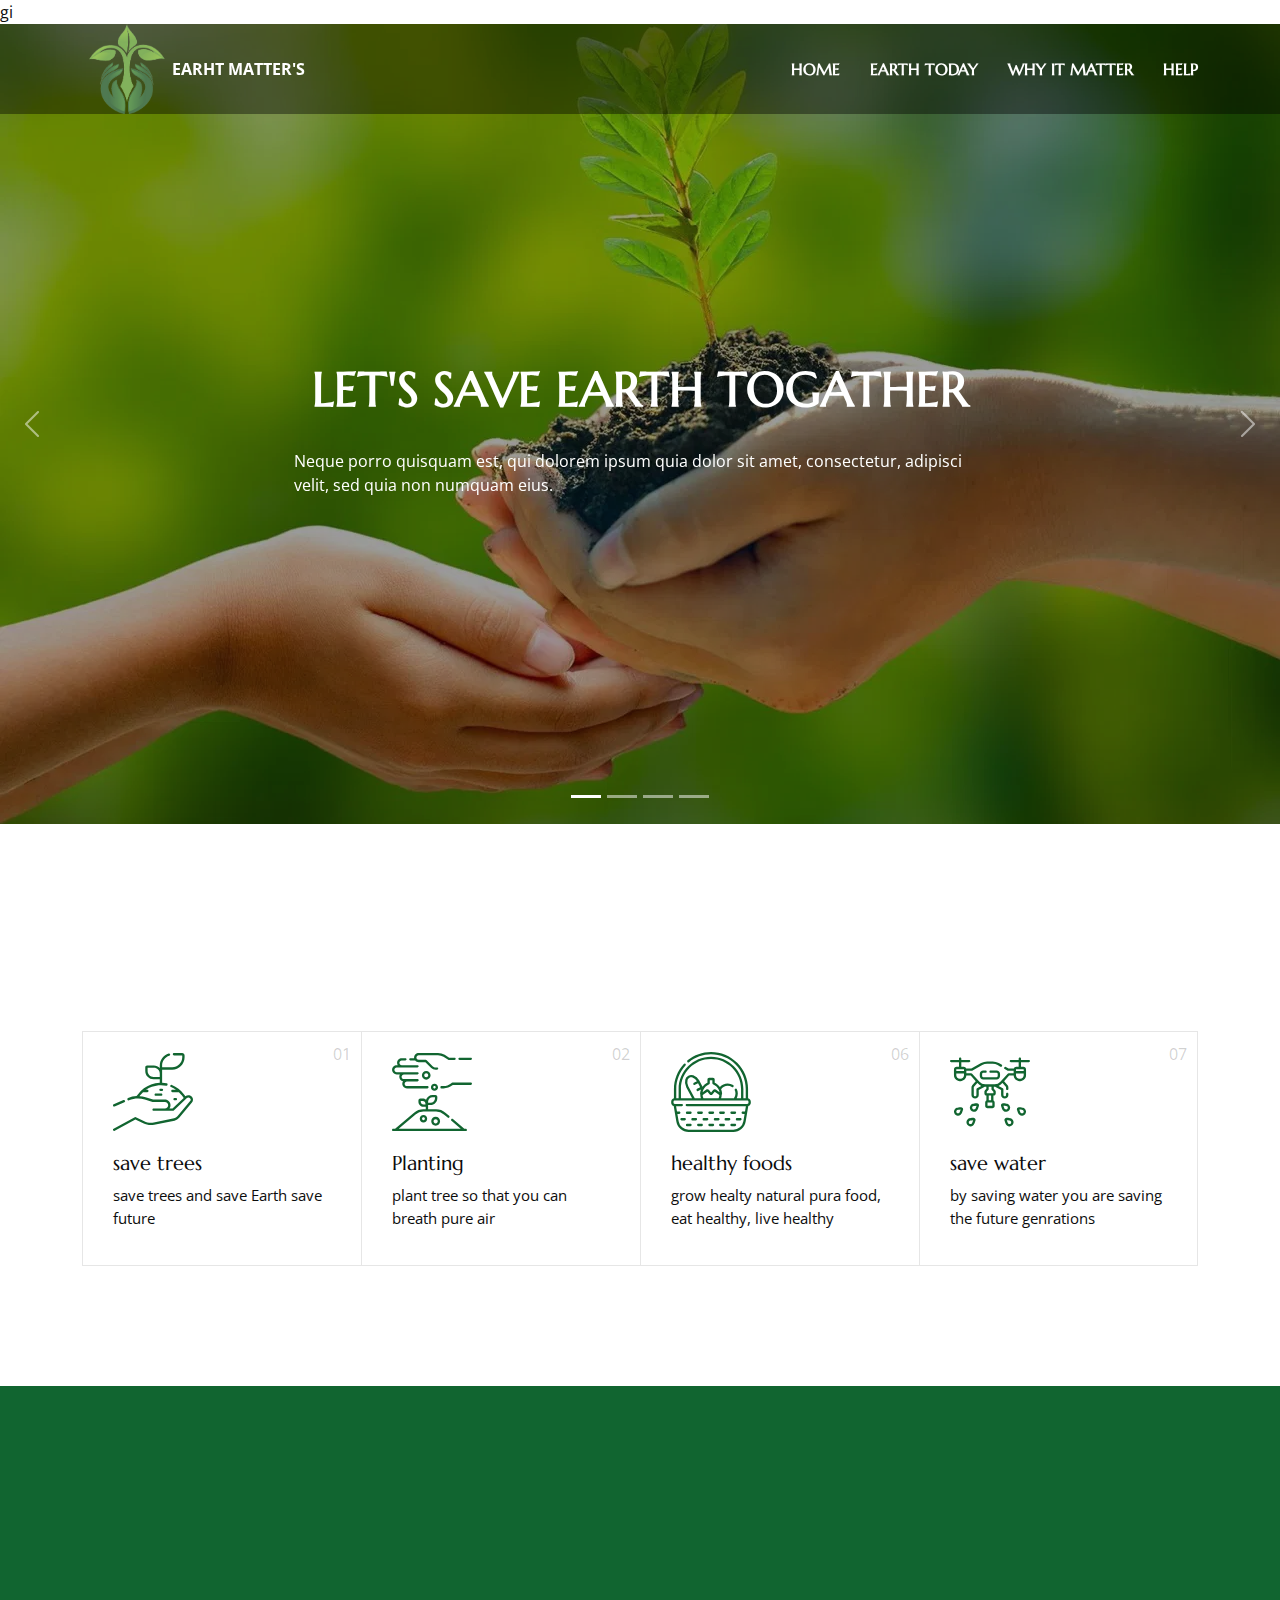
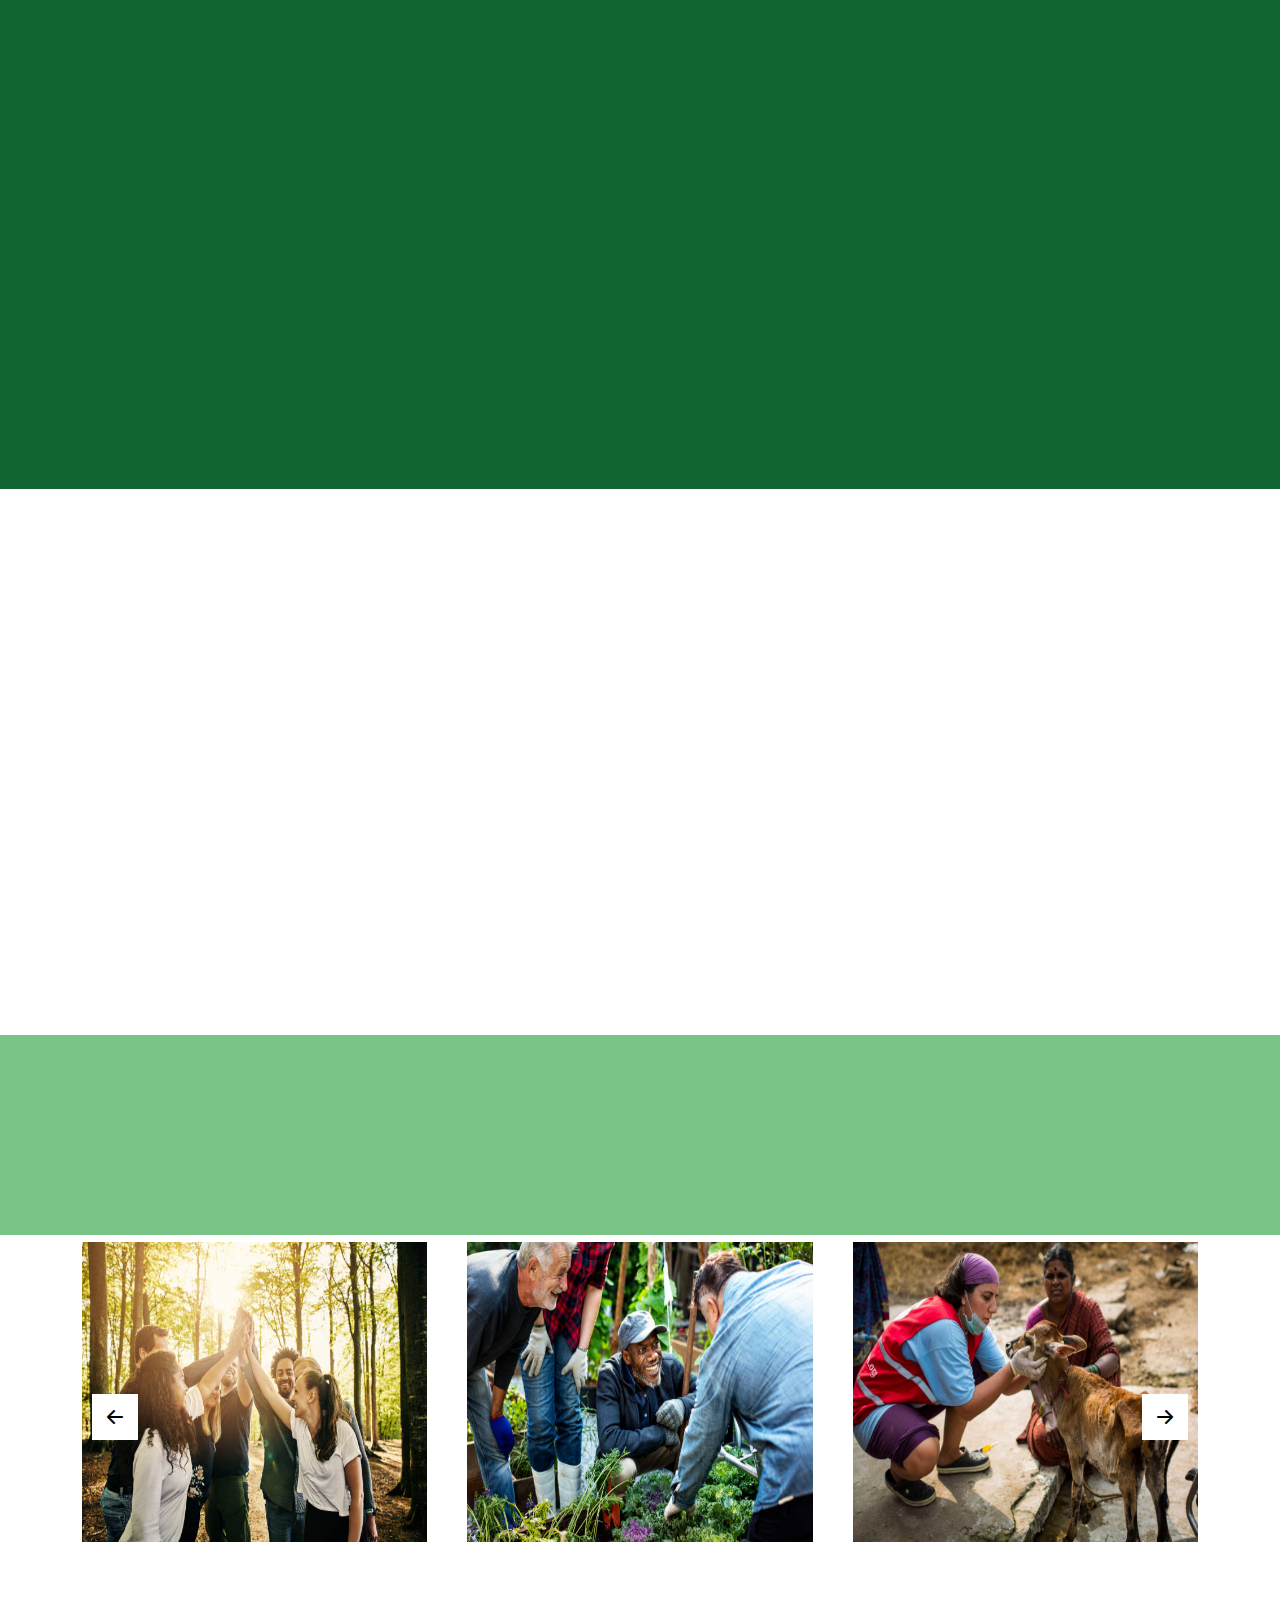
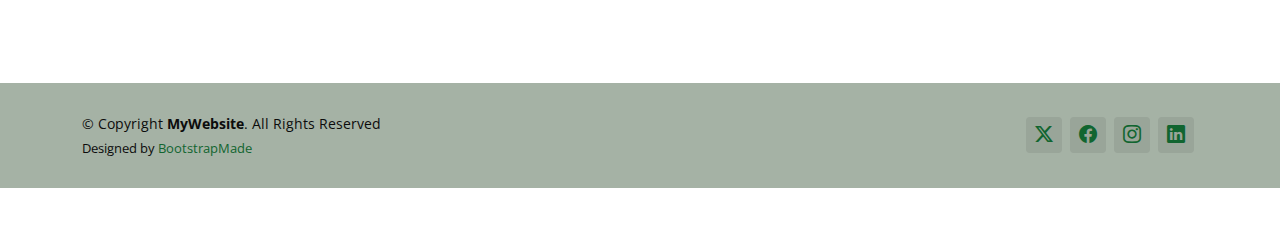
==== commit 1e094039: "please" ====
--- a/index.html
+++ b/index.html
@@ -1,10 +1,10 @@
-<!DOCTYPE html>
+gi<!DOCTYPE html>
 <html lang="en">
 
 <head>
   <meta charset="utf-8">
   <meta content="width=device-width, initial-scale=1.0" name="viewport">
-  <title>Index - time to travel</title>
+  <title>Index - save earth</title>
   <meta name="description" content="">
   <meta name="keywords" content="">
 
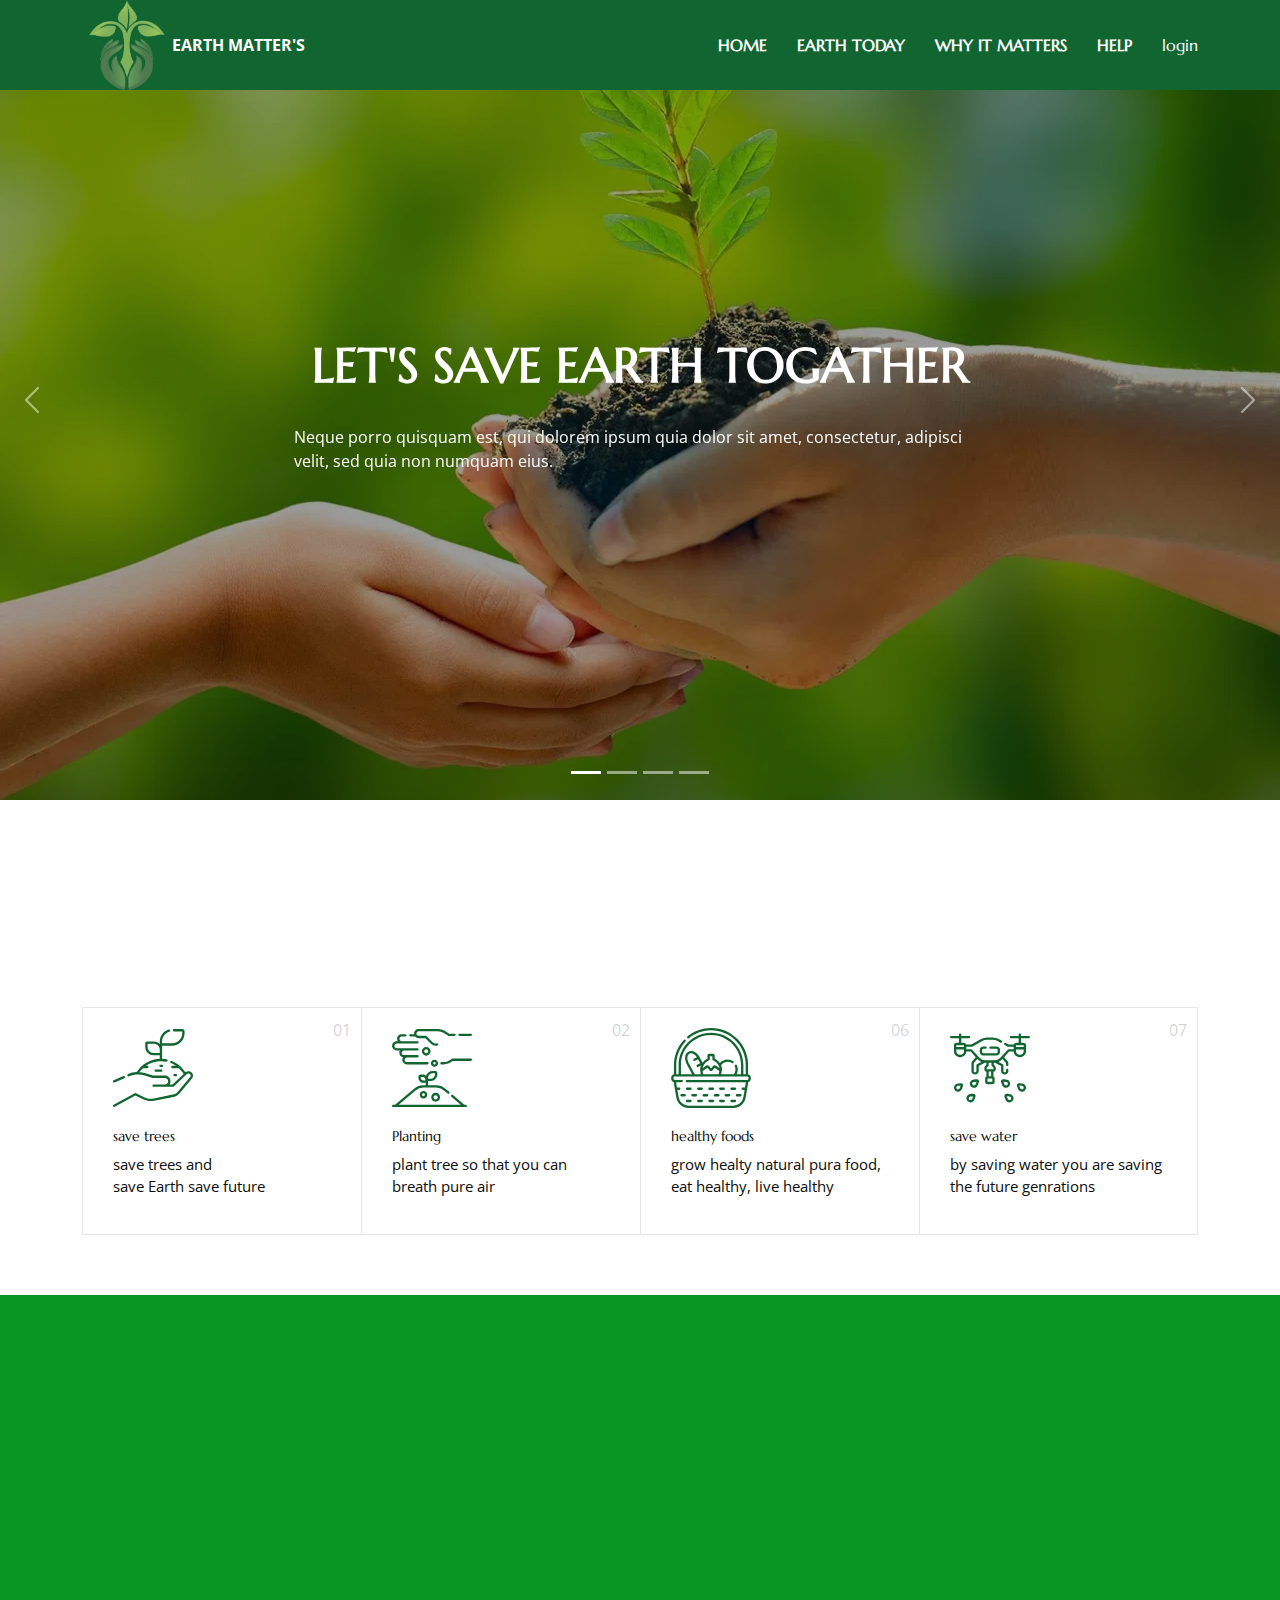
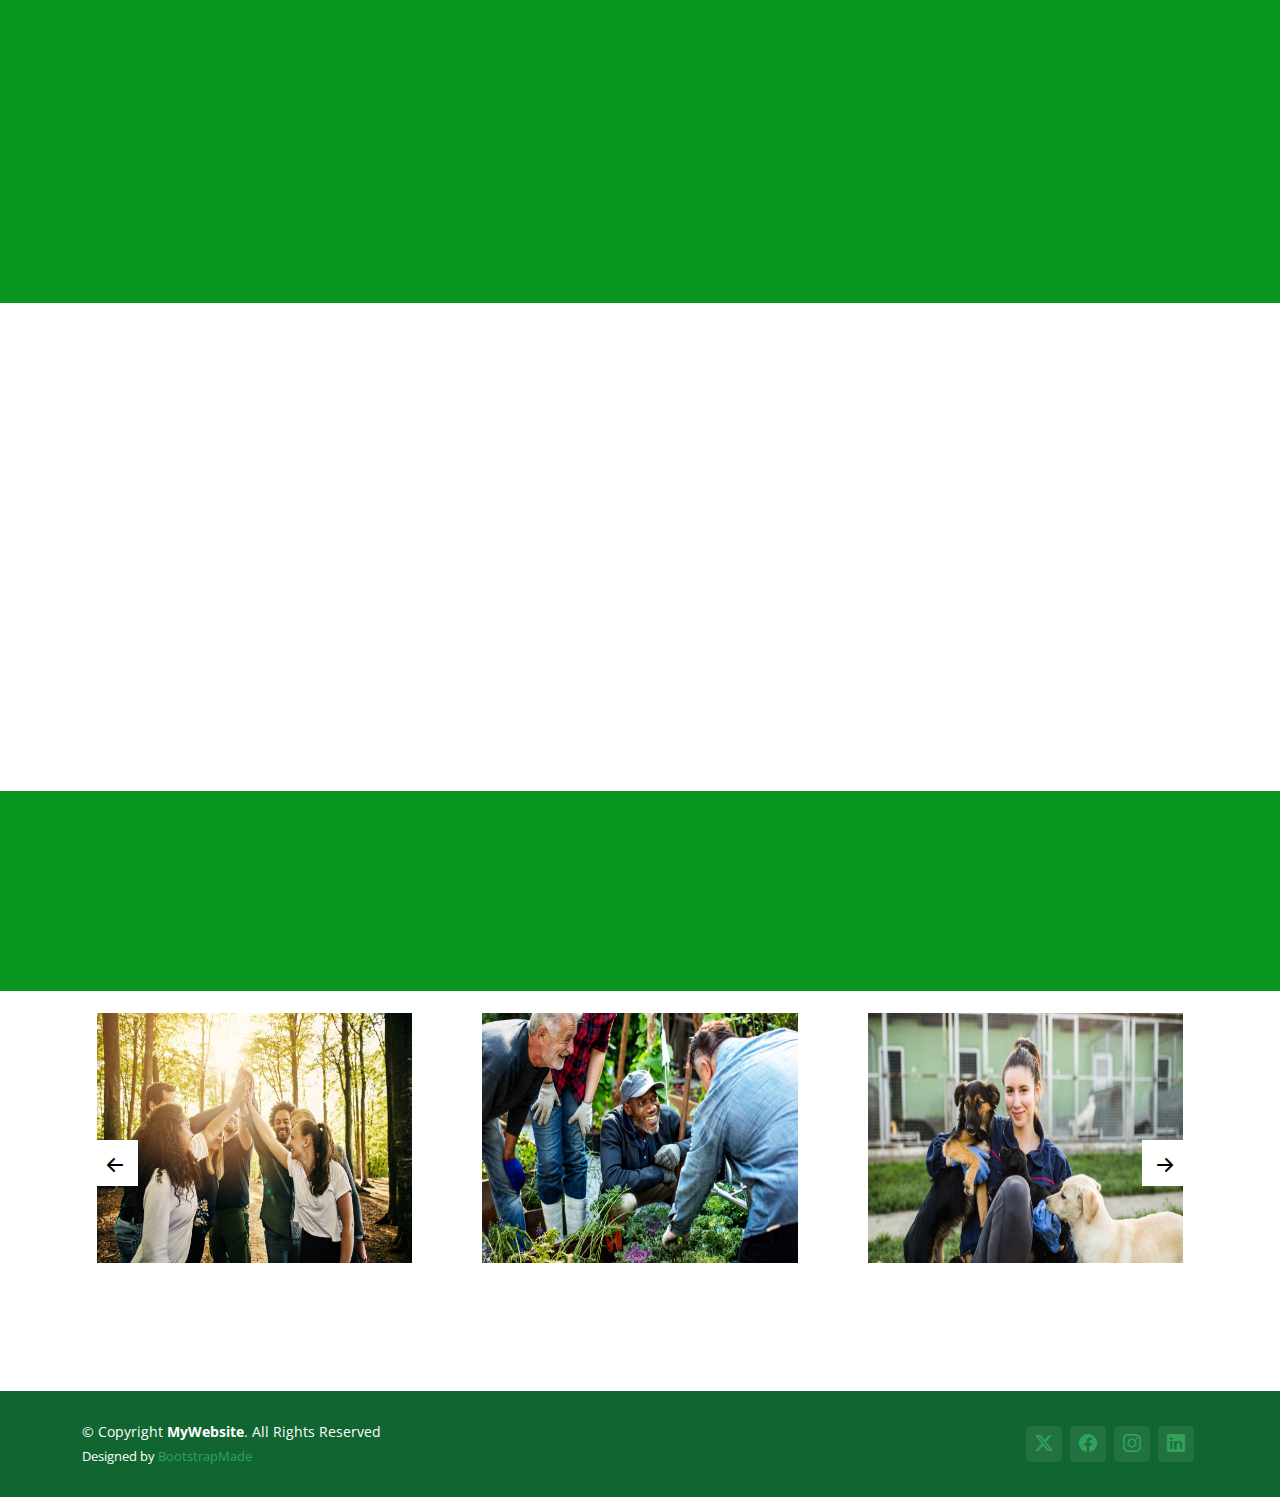
==== commit 89aeeab3: "indexing" ====
--- a/index.html
+++ b/index.html
@@ -1,4 +1,4 @@
-gi<!DOCTYPE html>
+<!DOCTYPE html>
 <html lang="en">
 
 <head>
@@ -7,10 +7,11 @@
   <title>Index - save earth</title>
   <meta name="description" content="">
   <meta name="keywords" content="">
+  <link href="https://cdnjs.cloudflare.com/ajax/libs/bootstrap/5.3.3/css/bootstrap.min.css" rel="stylesheet">
 
   <!-- Favicons -->
-  <link href="assets/img/favicon.png" rel="icon">
-  <link href="assets/img/apple-touch-icon.png" rel="apple-touch-icon">
+  <link href="assets/img/favicon.ico" rel="icon">
+  <link rel="icon" type="image/png" sizes="32x32" href="/favicon-32x32.png">
 
   <!-- Fonts -->
   <link href="https://fonts.googleapis.com" rel="preconnect">
@@ -37,31 +38,44 @@
 </head>
 
 <body class="index-page">
-
   <header id="header" class="header d-flex align-items-center position-absolute">
     <div class="container-fluid container-xl position-relative d-flex align-items-center justify-content-between">
-    
-   
-      <a href="index.html" class="logo d-flex align-items-center">
-        <!-- Uncomment the line below if you also wish to use an image logo -->
-        <img src="./assets/img/pngegg (3).png" alt="TIME T0 TRAVEL">
-        <strong class="text-white "> EARHT MATTER'S</strong>
-        <!-- <h1 class="sitename">AgriCulture</h1>  -->
-      </a>
-
-      <nav id="navmenu" class="navmenu">
-        <ul >
-          <li><a href="index.html" class="active"><b>HOME</b></a></li>
-          <li><a href="about.html"><b>EARTH TODAY</b></a></li>
-          <li><a href="services.html"><b>WHY IT MATTER</b></a></li>
-          <li><a href="contact.html"><b>HELP</b></a></li>
+        <a href="index.html" class="logo d-flex align-items-center">
+            <img src="./assets/img/pngegg (3).png" alt="TIME T0 TRAVEL">
+            <strong class="text-white">EARTH MATTER'S</strong>
+        </a>
+
+        <nav id="navmenu" class="navmenu d-none d-xl-flex">
+          <ul>
+            <li><a href="index.html" class="active"><b>HOME</b></a></li>
+            <li><a href="earthtoday.html"><b>EARTH TODAY</b></a></li>
+            <li><a href="earthmatters.html"><b>WHY IT MATTERS</b></a></li>
+            <li><a href="help.html"><b>HELP</b></a></li>
+            <li><a href="LOGIN.html">login</a></li>
         </ul>
-        <i class="mobile-nav-toggle d-xl-none bi bi-list"></i>
-      </nav>
-
+        </nav>
+
+        <button class="mobile-nav-toggle d-xl-none bi bi-list btn btn-outline-light" 
+                type="button" data-bs-toggle="offcanvas" 
+                data-bs-target="#offcanvasMenu" aria-controls="offcanvasMenu"></button>
     </div>
-  </header>
-
+</header>
+
+<div class="offcanvas offcanvas-start" tabindex="-1" id="offcanvasMenu" aria-labelledby="offcanvasMenuLabel">
+    <div class="offcanvas-header">
+        <h5 class="offcanvas-title" id="offcanvasMenuLabel">Menu</h5>
+        <button type="button" class="btn-close" data-bs-dismiss="offcanvas" aria-label="Close"></button>
+    </div>
+    <div class="offcanvas-body">
+        <ul>
+            <li><a href="index.html"><b>HOME</b></a></li>
+            <li><a href="about.html"><b>EARTH TODAY</b></a></li>
+            <li><a href="services.html"><b>WHY IT MATTERS</b></a></li>
+            <li><a href="contact.html"><b>HELP</b></a></li>
+            <li><a href="LOGIN.html">login</a></li>
+        </ul>
+    </div>
+</div>
   <main class="main">
 
 
@@ -70,10 +84,10 @@
 
       <div id="hero-carousel" class="carousel slide carousel-fade" data-bs-ride="carousel" data-bs-interval="5000">
 
-        <div class="carousel-item active" style="background-image: url(./assets/img/work.jpg); background-size: cover; background-position: center;">
+        <div class="carousel-item active" style="background-image: url(./assets/img/solar.png); background-size: cover; background-position: center;">
           <div class="carousel-container">
-            <h2>FUTURE IS IN YOUR HANDS</h2>
-            <p>Lorem ipsum dolor sit amet, consectetur adipiscing elit, sed do eiusmod tempor incididunt ut labore et dolore magna aliqua.</p>
+            <h2>HELP US SAVE THIS PLANT </h2>
+            <p>Nam libero tempore, cum soluta nobis est eligendi optio cumque nihil impedit quo minus id quod maxime placeat facere possimus.</p>
           </div>
         </div><!-- End Carousel Item -->
         <div class="carousel-item active" style="background-image: url(./assets/img/solar.png); background-size: cover; background-position: center;">
@@ -123,9 +137,9 @@
       </div><!-- End Section Title -->
       <div class="content">
         <div class="container">
-          <div class="row g-0">
-            <div class="col-lg-3 col-md-6">
-              <div class="service-item">
+          <div class="row g-0 d-flex align-items-stretch">
+            <div class="col-lg-3 col-md-3 d-flex">
+              <div class="service-item flex-fill">
                 <span class="number">01</span>
                 <div class="service-item-icon">
                   <svg xmlns="http://www.w3.org/2000/svg" version="1.1" xmlns:xlink="http://www.w3.org/1999/xlink" width="80" height="80" x="0" y="0" viewBox="0 0 509.435 509.435" style="enable-background: new 0 0 512 512" xml:space="preserve" class="">
@@ -137,16 +151,16 @@
                 </div>
                 <div class="service-item-content">
                   <h3 class="service-heading">save trees</h3>
-                  <p>
+                  <p style="min-height: 35px;">
                 
-                    save trees and save Earth
+                    save trees and <br> save Earth
                     save  future 
                   </p>
                 </div>
               </div>
             </div>
-            <div class="col-lg-3 col-md-6">
-              <div class="service-item">
+            <div class="col-lg-3 col-md-3 d-flex">
+              <div class="service-item flex-fill">
                 <span class="number">02</span>
                 <div class="service-item-icon">
                   <svg xmlns="http://www.w3.org/2000/svg" version="1.1" xmlns:xlink="http://www.w3.org/1999/xlink" width="80" height="80" x="0" y="0" viewBox="0 0 514.314 514.314" style="enable-background: new 0 0 512 512" xml:space="preserve" class="">
@@ -159,7 +173,7 @@
                 </div>
                 <div class="service-item-content">
                   <h3 class="service-heading">Planting</h3>
-                  <p>
+                  <p  style="min-height: 35px;">
                     plant tree so that you  can breath pure air 
                   
                   </p>
@@ -170,8 +184,8 @@
             
 
        
-            <div class="col-lg-3 col-md-6">
-              <div class="service-item">
+            <div class="col-lg-3 col-md-3 d-flex">
+              <div class="service-item flex-fill">
                 <span class="number">06</span>
                 <div class="service-item-icon">
                   <svg xmlns="http://www.w3.org/2000/svg" version="1.1" xmlns:xlink="http://www.w3.org/1999/xlink" width="80" height="80" x="0" y="0" viewBox="0 0 511.67 511.67" style="enable-background: new 0 0 512 512" xml:space="preserve" class="">
@@ -183,15 +197,15 @@
                 </div>
                 <div class="service-item-content">
                   <h3 class="service-heading">healthy foods</h3>
-                  <p>
+                  <p  style="min-height: 35px;">
                     grow healty natural pura food, 
                     eat healthy, live healthy 
                   </p>
                 </div>
               </div>
             </div>
-            <div class="col-lg-3 col-md-6">
-              <div class="service-item">
+            <div class="col-lg-3 col-md-3 d-flex">
+              <div class="service-item flex-fill">
                 <span class="number">07</span>
                 <div class="service-item-icon">
                   <svg xmlns="http://www.w3.org/2000/svg" version="1.1" xmlns:xlink="http://www.w3.org/1999/xlink" width="80" height="80" x="0" y="0" viewBox="0 0 512.805 512.805" style="enable-background: new 0 0 512 512" xml:space="preserve" class="">
@@ -203,7 +217,7 @@
                 </div>
                 <div class="service-item-content">
                   <h3 class="service-heading">save water </h3>
-                  <p>
+                  <p  style="min-height: 35px;">
                    by saving water you are saving the future genrations
                   </p>
                 </div>
@@ -216,7 +230,7 @@
     </section><!-- /Services Section -->
 
     <!-- About Section -->
-    <section id="about" class="about section">
+    <section id="about2" class="about2 section">
 
       <div class="content">
         <div class="container">
@@ -372,7 +386,7 @@
                       <h2 class="service-item-title">animals</h2>
                     </a>
                   </div>
-                  <img src="assets/img/ani.jpg" alt="Image" class="img-fluid" ">
+                  <img src="assets/img/ani2.jfif" alt="Image" class="img-fluid" ">
                 </div>
               </div>
 
@@ -410,40 +424,40 @@
     
 
 
-
-  <footer id="footer" class="footer my-5">
-
-   
-
-    
-    <div class="copyright text-center">
-      <div class="container d-flex flex-column flex-lg-row justify-content-center justify-content-lg-between align-items-center">
-
-        <div class="d-flex flex-column align-items-center align-items-lg-start">
-          <div>
-            © Copyright <strong><span>MyWebsite</span></strong>. All Rights Reserved
-          </div>
-          <div class="credits">
-            <!-- All the links in the footer should remain intact. -->
-            <!-- You can delete the links only if you purchased the pro version. -->
-            <!-- Licensing information: https://bootstrapmade.com/license/ -->
-            <!-- Purchase the pro version with working PHP/AJAX contact form: https://bootstrapmade.com/herobiz-bootstrap-business-template/ -->
-            Designed by <a href="https://bootstrapmade.com/">BootstrapMade</a>
-          </div>
-        </div>
-
-        <div class="social-links order-first order-lg-last mb-3 mb-lg-0">
-          <a href=""><i class="bi bi-twitter-x"></i></a>
-          <a href=""><i class="bi bi-facebook"></i></a>
-          <a href=""><i class="bi bi-instagram"></i></a>
-          <a href=""><i class="bi bi-linkedin"></i></a>
-        </div>
-
-      </div>
+<footer id="footer" class="footer dark-background">
+
+  
+
+      
+
+  <div class="copyright text-center">
+    <div class="container d-flex flex-column flex-lg-row justify-content-center justify-content-lg-between align-items-center">
+
+      <div class="d-flex flex-column align-items-center align-items-lg-start">
+        <div>
+          © Copyright <strong><span>MyWebsite</span></strong>. All Rights Reserved
+        </div>
+        <div class="credits">
+          <!-- All the links in the footer should remain intact. -->
+          <!-- You can delete the links only if you purchased the pro version. -->
+          <!-- Licensing information: https://bootstrapmade.com/license/ -->
+          <!-- Purchase the pro version with working PHP/AJAX contact form: https://bootstrapmade.com/herobiz-bootstrap-business-template/ -->
+          Designed by <a href="https://bootstrapmade.com/">BootstrapMade</a>
+        </div>
+      </div>
+
+      <div class="social-links order-first order-lg-last mb-3 mb-lg-0">
+        <a href=""><i class="bi bi-twitter-x"></i></a>
+        <a href=""><i class="bi bi-facebook"></i></a>
+        <a href=""><i class="bi bi-instagram"></i></a>
+        <a href=""><i class="bi bi-linkedin"></i></a>
+      </div>
+
     </div>
-
-  </footer>
-
+  </div>
+
+</footer>
+</main>
   <!-- Scroll Top -->
   <a href="#" id="scroll-top" class="scroll-top d-flex align-items-center justify-content-center"><i class="bi bi-arrow-up-short"></i></a>
 
@@ -459,7 +473,7 @@
 
   <!-- Main JS File -->
   <script src="assets/js/main.js"></script>
-</main>
+
 </body>
 
 </html>--- a/assets/css/main.css
+++ b/assets/css/main.css
@@ -55,6 +55,10 @@
 }
 
 /* Smooth scroll */
+#scroll-top {
+  display: none;
+}
+
 :root {
   scroll-behavior: smooth;
 }
@@ -226,14 +230,16 @@
 .header {
   color: var(--default-color);
   color: var(--default-color);
-  background-color: rgba(0, 0, 0, 0.404); /* Adjust this value if needed */
+background-color: #116530;
   transition: all 0.5s;
   z-index: 997;
   width: 100%; /* Ensure full width */
 
 }
-
 .header .logo {
+  display: flex;
+  align-items: center; /* Aligns items vertically */
+  justify-content: flex-start; /* Aligns items to the left */
   line-height: 1;
 }
 
@@ -247,6 +253,7 @@
   margin: 0;
   font-weight: 700;
   color: var(--heading-color);
+  padding-top: 50px;
 }
 
 .scrolled .header {
@@ -489,15 +496,19 @@
     display: block;
   }
 }
+
  /* Adjust this value if needed 
 /*--------------------------------------------------------------
 # Global Footer
 --------------------------------------------------------------*/
 .footer {
   color: var(--default-color);
-  background-color: rgba(123, 141, 123, 0.678);
+  color: var(--default-color);
+  background-color: #116530;
   font-size: 14px;
-  position: relative;
+  position: static;
+  margin: 0%;
+  padding: 0%;
 }
 
 .footer .footer-top {
@@ -621,10 +632,13 @@
   text-decoration: none;
 }
 
+
+
 /*--------------------------------------------------------------
 # Preloader
 --------------------------------------------------------------*/
 #preloader {
+ 
   position: fixed;
   inset: 0;
   z-index: 999999;
@@ -655,6 +669,14 @@
     transform: rotate(360deg);
   }
 }
+.offcanvas .btn-close {
+  display: none; /* Hide all close buttons */
+}
+
+.offcanvas .offcanvas-body .btn-close {
+  display: block; /* Show only the one inside offcanvas-body */
+}
+
 
 /*--------------------------------------------------------------
 # Scroll Top Button
@@ -757,6 +779,7 @@
   padding: 60px 0;
   scroll-margin-top: 100px;
   overflow: clip;
+  
 }
 
 @media (max-width: 1199px) {
@@ -956,6 +979,10 @@
   color: var(--accent-color);
   font-size: 20px;
 }
+.row.g-0 {
+  display: flex;
+  flex-wrap: wrap;
+}
 
 .services .content .service-item {
   background-color: var(--surface-color);
@@ -1001,9 +1028,22 @@
 }
 
 .services .content .service-item .service-item-content .service-heading {
-  font-size: 20px;
+  font-size: 14px;
   color: var(--default-color);
-  font-weight: 400;
+  font-weight:300;
+}
+.service-item {
+  flex: 1 1 auto; /* Allow each .service-item to grow and maintain equal height */
+  display: flex;
+  flex-direction: column;
+  justify-content: space-between;
+  padding: 15px;
+  box-sizing: border-box;
+}
+
+/* Ensure inner content fills up equal height within each .service-item */
+.service-item-content {
+  flex-grow: 1;
 }
 
 .services .content .service-item .service-item-content p {
@@ -1037,6 +1077,10 @@
     margin-bottom: 10px;
   }
 }
+.about2{
+  background-color: rgb(9, 150, 33)
+
+}
 
 /*--------------------------------------------------------------
 # About Section
@@ -1046,14 +1090,30 @@
 }
 
 .about .content {
-  background: var(--accent-color);
+  position: relative; /* Necessary for the pseudo-element to overlay correctly */
+  background-image: url('../img/729267.jpg');
+  background-size: cover;
+  background-position: center;
   color: var(--contrast-color);
   padding: 7rem 0;
-}
-
-.about .content .img-overlap {
-  margin-top: -150px;
-}
+ 
+}
+.about .content::before {
+  content: "";
+  position: absolute;
+  top: 0;
+  left: 0;
+  width: 100%;
+  height: 100%;
+  background-color: rgba(22, 73, 33, 0.5); /* Overlay color and opacity */
+  z-index: 1; /* Places the overlay behind the text */
+}
+.about .content > * {
+ padding-left: 100px;
+  position: relative;
+  z-index: 2; /* Ensures text and icons stay above the overlay */
+}
+
 
 .about p {
   color: var(--contrast-color);
@@ -1063,6 +1123,7 @@
   color: var(--contrast-color);
   font-weight: 300;
   text-align: left;
+
 }
 
 .about .content-title strong {
@@ -1075,7 +1136,40 @@
   text-transform: uppercase;
   font-size: 1.3rem;
 }
-
+.custom-width {
+  max-width: 250px;
+  max-height: 300px;
+}
+
+
+.modal.show .custom-position {
+  position: fixed;
+  top: 70%;
+  right: 55%; /* Adjust for right placement */
+  transform: translateY(-50%);
+  margin: 0;
+}
+.modal.show .custom-position-2 {
+  position: fixed;
+  top: 70%;
+  right: 39%; /* Adjust for right placement */
+  transform: translateY(-50%);
+  margin: 0;
+}
+.modal.show .custom-position-3 {
+  position: fixed;
+  top: 70%;
+  right: 21%; /* Adjust for right placement */
+  transform: translateY(-50%);
+  margin: 0;
+}
+.modal.show .custom-position-4 {
+  position: fixed;
+  top: 70%;
+  right: 2.5%; /* Adjust for right placement */
+  transform: translateY(-50%);
+  margin: 0;
+}
 /*--------------------------------------------------------------
 # Services 2 Section
 --------------------------------------------------------------*/
@@ -1087,7 +1181,7 @@
   transform: scale(1);
   overflow: visible;
   margin-bottom: 200px;
-  background-color: rgba(10, 146, 33, 0.548);
+  background-color: rgb(9, 150, 33);
 }
 
 .services-2 .section-title {
@@ -1137,7 +1231,7 @@
   transform: scale(1);
 
     width: 400px;         /* Set a fixed width for each image */
-    height: 300px;        /* Set a fixed height for each image */
+    height: 250px;        /* Set a fixed height for each image */
   
 }
 
@@ -1442,6 +1536,7 @@
 --------------------------------------------------------------*/
 .team .person {
   position: relative;
+  cursor: pointer;
 }
 
 .team .person figure {
